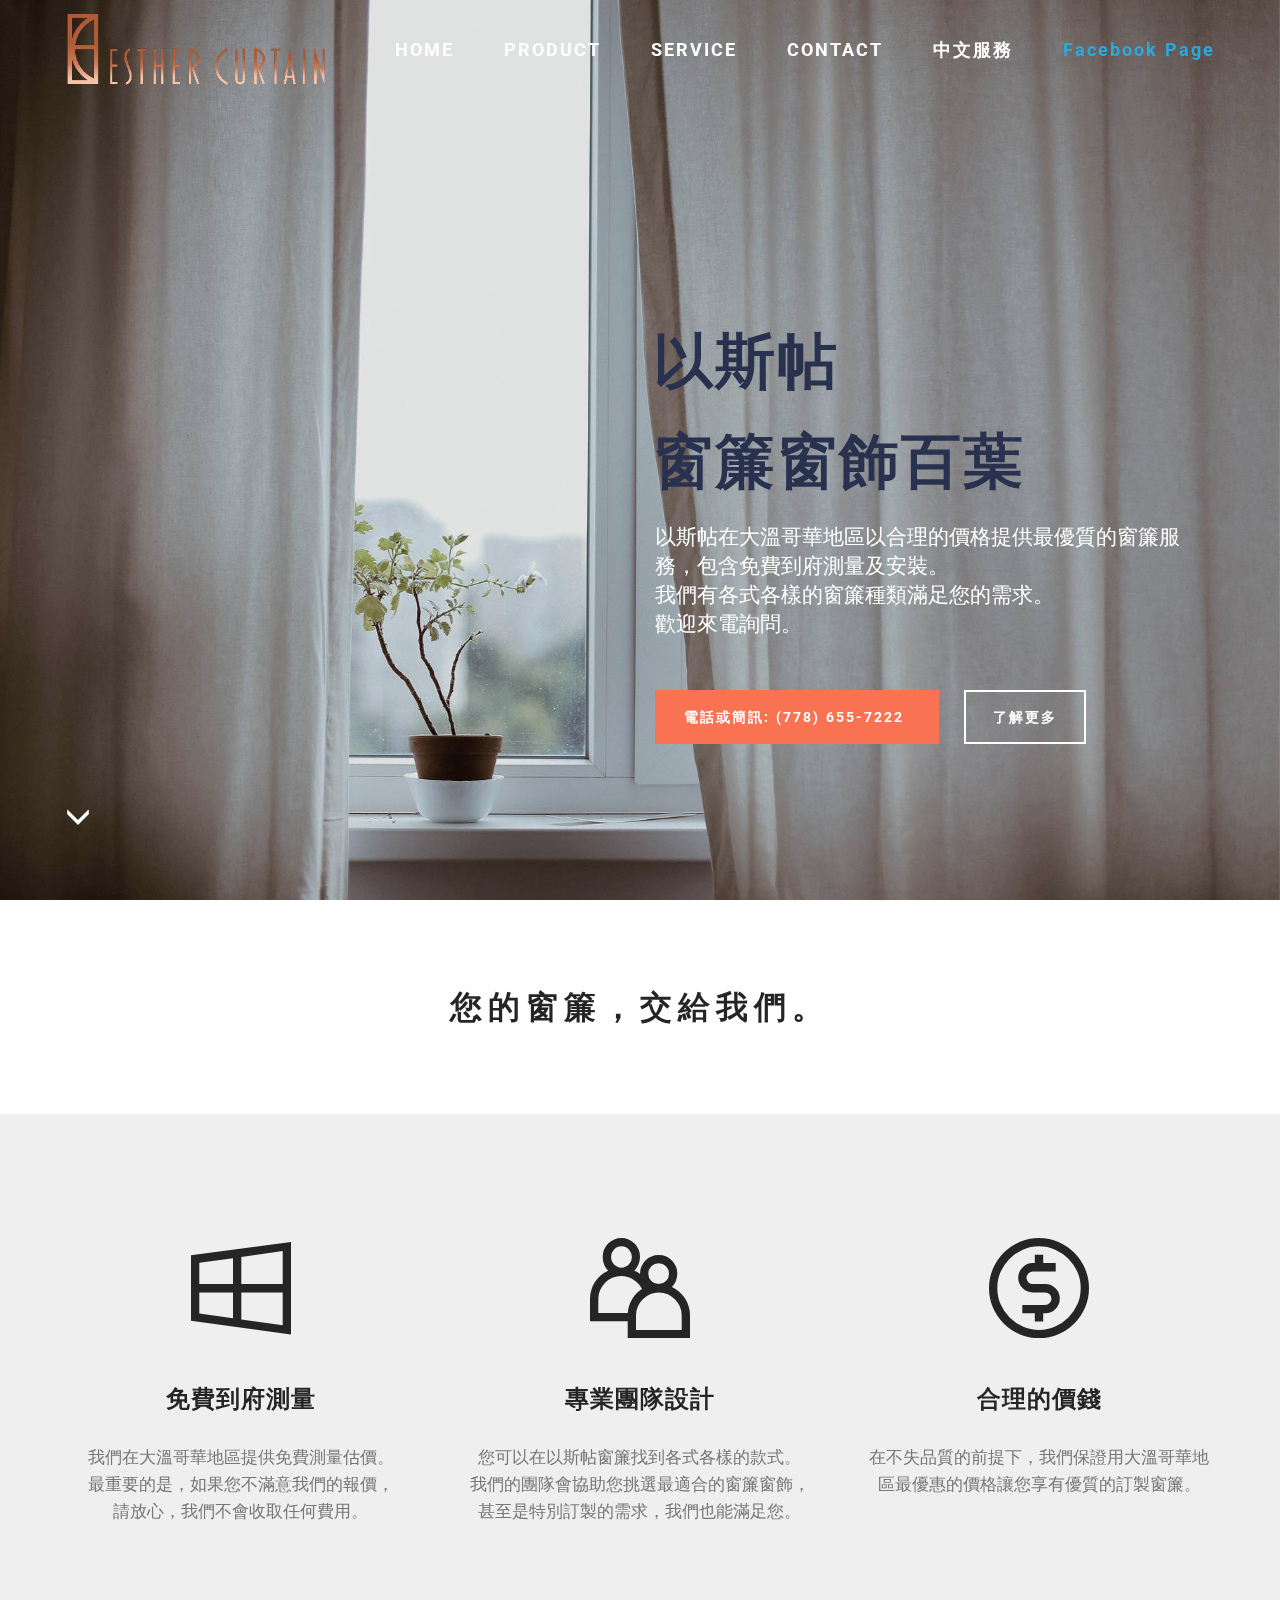
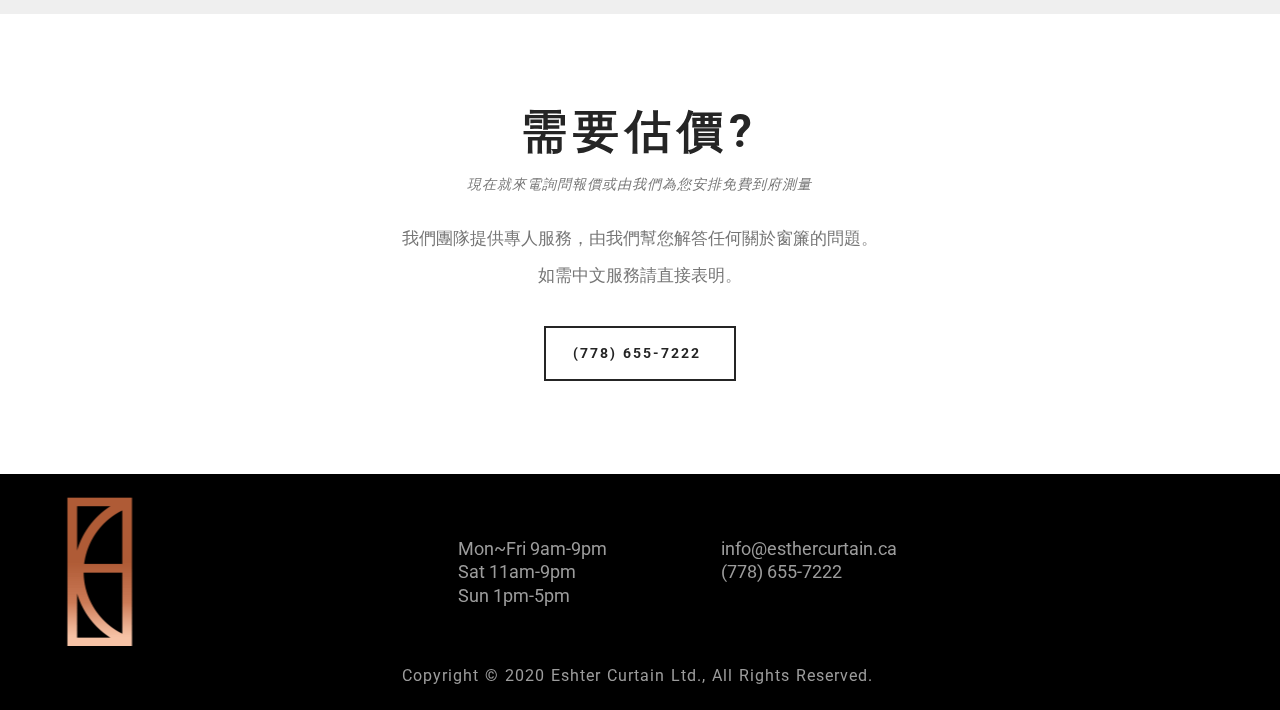
==== chinese.html @ eb2540aa "create github pages" ====
<!DOCTYPE html>
<html  >
<head>
  <!-- Site made with Mobirise Website Builder v4.12.4, https://mobirise.com -->
  <meta charset="UTF-8">
  <meta http-equiv="X-UA-Compatible" content="IE=edge">
  <meta name="generator" content="Mobirise v4.12.4, mobirise.com">
  <meta name="viewport" content="width=device-width, initial-scale=1, minimum-scale=1">
  <link rel="shortcut icon" href="assets/images/output-onlinepngtools-1-128x128-1.png" type="image/x-icon">
  <meta name="description" content="以斯帖在大溫哥華地區以合理的價格提供最優質的窗簾服務，包含免費到府測量及安裝。
我們有各式各樣的窗簾種類滿足您的需求。
歡迎來電詢問。">
  
  
  <title>中文服務</title>
  <link rel="stylesheet" href="https://fonts.googleapis.com/css?family=Roboto:700,400&subset=cyrillic,latin,greek,vietnamese">
  <link rel="stylesheet" href="assets/web/assets/mobirise-icons2/mobirise2.css">
  <link rel="stylesheet" href="assets/bootstrap/css/bootstrap.min.css">
  <link rel="stylesheet" href="assets/facebook-plugin/style.css">
  <link rel="stylesheet" href="assets/animatecss/animate.min.css">
  <link rel="stylesheet" href="assets/mobirise/css/style.css">
  <link rel="preload" as="style" href="assets/mobirise/css/mbr-additional.css"><link rel="stylesheet" href="assets/mobirise/css/mbr-additional.css" type="text/css">
  
  
  
</head>
<body>
  <section class="mbr-navbar mbr-navbar--freeze mbr-navbar--absolute mbr-navbar--sticky mbr-navbar--auto-collapse mbr-navbar--transparent" id="menu-d" data-rv-view="67">
    <div class="mbr-navbar__section mbr-section">
        <div class="mbr-section__container container">
            <div class="mbr-navbar__container">
                <div class="mbr-navbar__column mbr-navbar__column--s mbr-navbar__brand">
                    <span class="mbr-navbar__brand-link mbr-brand mbr-brand--inline">
                        <span class="mbr-brand__logo"><a href="/"><img src="assets/images/esther-curtain-logo-08-410x116.png" class="mbr-navbar__brand-img mbr-brand__img" alt="Mobirise"></a></span>
                        
                    </span>
                </div>
                <div class="mbr-navbar__hamburger mbr-hamburger"><span class="mbr-hamburger__line"></span></div>
                <div class="mbr-navbar__column mbr-navbar__menu">
                    <nav class="mbr-navbar__menu-box mbr-navbar__menu-box--inline-right">
                        <div class="mbr-navbar__column">
                            <ul class="mbr-navbar__items mbr-navbar__items--right float-left mbr-buttons mbr-buttons--freeze mbr-buttons--right btn-decorator mbr-buttons--active mbr-buttons--only-links"><li class="mbr-navbar__item"><a class="mbr-buttons__link btn text-white" href="/">HOME<br></a></li> <li class="mbr-navbar__item"><a class="mbr-buttons__link btn text-white" href="product.html">PRODUCT<br></a></li><li class="mbr-navbar__item"><a class="mbr-buttons__link btn text-white" href="service.html">SERVICE</a></li> <li class="mbr-navbar__item"><a class="mbr-buttons__link btn text-white" href="contact.html">CONTACT</a></li> <li class="mbr-navbar__item"><a class="mbr-buttons__link btn text-white" href="chinese.html">中文服務</a></li> <li class="mbr-navbar__item"><a class="mbr-buttons__link btn text-info" href="https://www.facebook.com/EstherCurtains/" target="_blank">Facebook Page</a></li>  </ul>                            
                            
                        </div>
                    </nav>
                </div>
            </div>
        </div>
    </div>
</section>

<section class="engine"><a href="https://mobirise.info/g">how to build a website for free</a></section><section class="mbr-box mbr-section mbr-section--relative mbr-section--fixed-size mbr-section--full-height mbr-section--bg-adapted mbr-parallax-background mbr-after-navbar" id="header1-e" data-rv-view="69" style="background-image: url(assets/images/mbr-2-1920x1280.jpg);">
    <div class="mbr-box__magnet mbr-box__magnet--sm-padding mbr-box__magnet--center-left">
        <div class="mbr-overlay" style="opacity: 0.1; background-color: rgb(34, 34, 34);"></div>
        <div class="mbr-box__container mbr-section__container container">
            <div class="mbr-box mbr-box--stretched"><div class="mbr-box__magnet mbr-box__magnet--center-left">
                <div class="row"><div class=" col-sm-6 col-sm-offset-6">
                    <div class="mbr-hero animated fadeInUp">
                        <h1 class="mbr-hero__text"><br><br>以斯帖<br><br>窗簾窗飾百葉</h1>
                        <p class="mbr-hero__subtext"><br>以斯帖在大溫哥華地區以合理的價格提供最優質的窗簾服務，包含免費到府測量及安裝。<br>我們有各式各樣的窗簾種類滿足您的需求。<br>歡迎來電詢問。</p>
                    </div>
                    <div class="mbr-buttons btn-inverse mbr-buttons--left"><a class="mbr-buttons__btn btn btn-lg btn-danger animated fadeInUp delay" href="sms:6042628116">電話或簡訊: (778) 655-7222&nbsp;<br></a> <a class="mbr-buttons__btn btn btn-lg btn-default animated fadeInUp delay" href="service.html#features1-m">了解更多</a></div>
                </div></div>
            </div></div>
        </div>
        <div class="mbr-arrow mbr-arrow--floating text-center">
            <div class="mbr-section__container container">
                <a class="mbr-arrow__link" href="#header3-f"><i class="glyphicon glyphicon-menu-down"></i></a>
            </div>
        </div>
    </div>
</section>

<section class="mbr-section" id="header3-f" data-rv-view="72">
    <div class="mbr-section__container container mbr-section__container--isolated">
        <div class="mbr-header mbr-header--wysiwyg row">
            <div class="col-sm-8 col-sm-offset-2">
                <h3 class="mbr-header__text">您的窗簾，交給我們。</h3>
                
            </div>
        </div>
    </div>
</section>

<section class="mbr-section mbr-section--relative mbr-section--fixed-size" id="features1-g" data-rv-view="74" style="background-color: rgb(239, 239, 239);">
    
    
    <div class="mbr-section__container container mbr-section__container--std-top-padding" style="padding-top: 124px;">
        <div class="mbr-section__row row">
            <div class="mbr-section__col col-xs-12 col-sm-4">
                <div class="mbr-section__container mbr-section__container--center mbr-section__container--middle">
                    <figure class="mbr-figure"><span class="mobi-mbri mobi-mbri-windows mbr-iconfont mbr-iconfont-features1" style="font-size: 100px;"></span></figure>
                </div>
                <div class="mbr-section__container mbr-section__container--middle">
                    <div class="mbr-header mbr-header--reduce mbr-header--center mbr-header--wysiwyg">
                        <h3 class="mbr-header__text">免費到府測量</h3>
                    </div>
                </div>
                <div class="mbr-section__container mbr-section__container--last" style="padding-bottom: 93px;">
                    <div class="mbr-article mbr-article--wysiwyg">
                        <p>我們在大溫哥華地區提供免費測量估價。
<br>最重要的是，如果您不滿意我們的報價，<br>請放心，我們不會收取任何費用。</p>
                    </div>
                </div>
                
            </div>
            <div class="mbr-section__col col-xs-12 col-sm-4">
                <div class="mbr-section__container mbr-section__container--center mbr-section__container--middle">
                    <figure class="mbr-figure"><span class="mobi-mbri mobi-mbri-users mbr-iconfont mbr-iconfont-features1" style="font-size: 100px;"></span></figure>
                </div>
                <div class="mbr-section__container mbr-section__container--middle">
                    <div class="mbr-header mbr-header--reduce mbr-header--center mbr-header--wysiwyg">
                        <h3 class="mbr-header__text">專業團隊設計</h3>
                    </div>
                </div>
                <div class="mbr-section__container mbr-section__container--last" style="padding-bottom: 93px;">
                    <div class="mbr-article mbr-article--wysiwyg">
                        <p>您可以在以斯帖窗簾找到各式各樣的款式。<br>我們的團隊會協助您挑選最適合的窗簾窗飾，<br>甚至是特別訂製的需求，我們也能滿足您。</p>
                    </div>
                </div>
                
            </div>
            
            <div class="mbr-section__col col-xs-12 col-sm-4">
                <div class="mbr-section__container mbr-section__container--center mbr-section__container--middle">
                    <figure class="mbr-figure"><span class="mobi-mbri mobi-mbri-cash mbr-iconfont mbr-iconfont-features1" style="font-size: 100px;"></span></figure>
                </div>
                <div class="mbr-section__container mbr-section__container--middle">
                    <div class="mbr-header mbr-header--reduce mbr-header--center mbr-header--wysiwyg">
                        <h3 class="mbr-header__text">合理的價錢</h3>
                    </div>
                </div>
                <div class="mbr-section__container mbr-section__container--last" style="padding-bottom: 93px;">
                    <div class="mbr-article mbr-article--wysiwyg">
                        <p>在不失品質的前提下，我們保證用大溫哥華地區最優惠的價格讓您享有優質的訂製窗簾。</p>
                    </div>
                </div>
                
            </div>
            
            
            
            
            
        </div>
    </div>
</section>

<section class="mbr-section mbr-section--relative mbr-section--fixed-size" id="msg-box3-h" data-rv-view="77" style="background-color: rgb(255, 255, 255);">
    
    <div class="mbr-section__container container mbr-section__container--first" style="padding-top: 93px;">
        <div class="mbr-header mbr-header--wysiwyg row">
            <div class="col-sm-8 col-sm-offset-2">
                <h3 class="mbr-header__text">需要估價?</h3>
                <p class="mbr-header__subtext">現在就來電詢問報價或由我們為您安排免費到府測量</p>
            </div>
        </div>
    </div>
    <div class="mbr-section__container container mbr-section__container--middle">
        <div class="row">
            <div class="mbr-article mbr-article--wysiwyg col-sm-8 col-sm-offset-2"><p>我們團隊提供專人服務，由我們幫您解答任何關於窗簾的問題。</p><p>如需中文服務請直接表明。</p></div>
        </div>
    </div>
    <div class="mbr-section__container container mbr-section__container--last" style="padding-bottom: 93px;">
        <div class="row">
            <div class="col-sm-8 col-sm-offset-2">
                <div class="mbr-buttons mbr-buttons--center"><a class="mbr-buttons__btn btn btn-lg btn-default" href="tel:6042628116">(778) 655-7222&nbsp;<br></a></div>
            </div>
        </div>
    </div>
</section>

<section class="mbr-section mbr-section--relative mbr-section--fixed-size" id="contacts1-i" data-rv-view="80" style="background-color: rgb(0, 0, 0);">
    
    <div class="mbr-section__container container">
        <div class="mbr-contacts mbr-contacts--wysiwyg row" style="padding-top: 15px; padding-bottom: 15px;">
            <div class="col-sm-4">
                <div><img src="assets/images/esther-curtain-logo-9-265x398.png" class="mbr-contacts__img mbr-contacts__img--left"></div>
            </div>
            <div class="col-sm-8">
                <div class="row">
                    <div class="col-sm-4">
                        <p class="mbr-contacts__text"><br><br>Mon~Fri 9am-9pm
<br>Sat 11am-9pm
<br>Sun 1pm-5pm</p>
                    </div>
                    <div class="col-sm-4">
                        <p class="mbr-contacts__text"><br><br>info@esthercurtain.ca
<br>(778) 655-7222
<br><br></p>
                    </div>
                    <div class="col-sm-4"></div>
                </div>
            </div>
        </div>
    </div>
</section>

<footer class="mbr-section mbr-section--relative mbr-section--fixed-size" id="footer1-j" data-rv-view="82" style="background-color: rgb(0, 0, 0);">
    
    <div class="mbr-section__container container">
        <div class="mbr-footer mbr-footer--wysiwyg row" style="padding-top: 0px; padding-bottom: 24.6px;">
            <div class="col-sm-12">
                <p class="mbr-footer__copyright">Copyright © 2020 Eshter Curtain Ltd., All Rights Reserved.&nbsp;<br></p>
            </div>
        </div>
    </div>
</footer>


  <script src="assets/web/assets/jquery/jquery.min.js"></script>
  <script src="assets/bootstrap/js/bootstrap.min.js"></script>
  <script src="https://connect.facebook.net/en_US/sdk.js#xfbml=1&version=v2.5"></script>
  <script src="https://apis.google.com/js/plusone.js"></script>
  <script src="assets/facebook-plugin/facebook-script.js"></script>
  <script src="assets/smooth-scroll/smooth-scroll.js"></script>
  <script src="assets/jarallax/jarallax.js"></script>
  <script src="assets/mobirise/js/script.js"></script>
  
  
</body>
</html>
---- assets/web/assets/mobirise-icons2/mobirise2.css ----
@font-face {
  font-family: 'Moririse2';
  font-display: swap;
  src:  url('mobirise2.eot?f2bix4');
  src:  url('mobirise2.eot?f2bix4#iefix') format('embedded-opentype'),
    url('mobirise2.ttf?f2bix4') format('truetype'),
    url('mobirise2.woff?f2bix4') format('woff'),
    url('mobirise2.svg?f2bix4#mobirise2') format('svg');
  font-weight: normal;
  font-style: normal;
}

[class^="mobi-"], [class*=" mobi-"] {
  /* use !important to prevent issues with browser extensions that change fonts */
  font-family: 'Moririse2' !important;
  speak: none;
  font-style: normal;
  font-weight: normal;
  font-variant: normal;
  text-transform: none;
  line-height: 1;

  /* Better Font Rendering =========== */
  -webkit-font-smoothing: antialiased;
  -moz-osx-font-smoothing: grayscale;
}

.mobi-mbri-add-submenu:before {
  content: "\e900";
}
.mobi-mbri-alert:before {
  content: "\e901";
}
.mobi-mbri-align-center:before {
  content: "\e902";
}
.mobi-mbri-align-justify:before {
  content: "\e903";
}
.mobi-mbri-align-left:before {
  content: "\e904";
}
.mobi-mbri-align-right:before {
  content: "\e905";
}
.mobi-mbri-android:before {
  content: "\e906";
}
.mobi-mbri-apple:before {
  content: "\e907";
}
.mobi-mbri-arrow-down:before {
  content: "\e908";
}
.mobi-mbri-arrow-next:before {
  content: "\e909";
}
.mobi-mbri-arrow-prev:before {
  content: "\e90a";
}
.mobi-mbri-arrow-up:before {
  content: "\e90b";
}
.mobi-mbri-bold:before {
  content: "\e90c";
}
.mobi-mbri-bookmark:before {
  content: "\e90d";
}
.mobi-mbri-bootstrap:before {
  content: "\e90e";
}
.mobi-mbri-briefcase:before {
  content: "\e90f";
}
.mobi-mbri-browse:before {
  content: "\e910";
}
.mobi-mbri-bulleted-list:before {
  content: "\e911";
}
.mobi-mbri-calendar:before {
  content: "\e912";
}
.mobi-mbri-camera:before {
  content: "\e913";
}
.mobi-mbri-cart-add:before {
  content: "\e914";
}
.mobi-mbri-cart-full:before {
  content: "\e915";
}
.mobi-mbri-cash:before {
  content: "\e916";
}
.mobi-mbri-change-style:before {
  content: "\e917";
}
.mobi-mbri-chat:before {
  content: "\e918";
}
.mobi-mbri-clock:before {
  content: "\e919";
}
.mobi-mbri-close:before {
  content: "\e91a";
}
.mobi-mbri-cloud:before {
  content: "\e91b";
}
.mobi-mbri-code:before {
  content: "\e91c";
}
.mobi-mbri-contact-form:before {
  content: "\e91d";
}
.mobi-mbri-credit-card:before {
  content: "\e91e";
}
.mobi-mbri-cursor-click:before {
  content: "\e91f";
}
.mobi-mbri-cust-feedback:before {
  content: "\e920";
}
.mobi-mbri-database:before {
  content: "\e921";
}
.mobi-mbri-delivery:before {
  content: "\e922";
}
.mobi-mbri-desktop:before {
  content: "\e923";
}
.mobi-mbri-devices:before {
  content: "\e924";
}
.mobi-mbri-down:before {
  content: "\e925";
}
.mobi-mbri-download-2:before {
  content: "\e926";
}
.mobi-mbri-download:before {
  content: "\e927";
}
.mobi-mbri-drag-n-drop-2:before {
  content: "\e928";
}
.mobi-mbri-drag-n-drop:before {
  content: "\e929";
}
.mobi-mbri-edit-2:before {
  content: "\e92a";
}
.mobi-mbri-edit:before {
  content: "\e92b";
}
.mobi-mbri-error:before {
  content: "\e92c";
}
.mobi-mbri-extension:before {
  content: "\e92d";
}
.mobi-mbri-features:before {
  content: "\e92e";
}
.mobi-mbri-file:before {
  content: "\e92f";
}
.mobi-mbri-flag:before {
  content: "\e930";
}
.mobi-mbri-folder:before {
  content: "\e931";
}
.mobi-mbri-gift:before {
  content: "\e932";
}
.mobi-mbri-github:before {
  content: "\e933";
}
.mobi-mbri-globe-2:before {
  content: "\e934";
}
.mobi-mbri-globe:before {
  content: "\e935";
}
.mobi-mbri-growing-chart:before {
  content: "\e936";
}
.mobi-mbri-hearth:before {
  content: "\e937";
}
.mobi-mbri-help:before {
  content: "\e938";
}
.mobi-mbri-home:before {
  content: "\e939";
}
.mobi-mbri-hot-cup:before {
  content: "\e93a";
}
.mobi-mbri-idea:before {
  content: "\e93b";
}
.mobi-mbri-image-gallery:before {
  content: "\e93c";
}
.mobi-mbri-image-slider:before {
  content: "\e93d";
}
.mobi-mbri-info:before {
  content: "\e93e";
}
.mobi-mbri-italic:before {
  content: "\e93f";
}
.mobi-mbri-key:before {
  content: "\e940";
}
.mobi-mbri-laptop:before {
  content: "\e941";
}
.mobi-mbri-layers:before {
  content: "\e942";
}
.mobi-mbri-left-right:before {
  content: "\e943";
}
.mobi-mbri-left:before {
  content: "\e944";
}
.mobi-mbri-letter:before {
  content: "\e945";
}
.mobi-mbri-like:before {
  content: "\e946";
}
.mobi-mbri-link:before {
  content: "\e947";
}
.mobi-mbri-lock:before {
  content: "\e948";
}
.mobi-mbri-login:before {
  content: "\e949";
}
.mobi-mbri-logout:before {
  content: "\e94a";
}
.mobi-mbri-magic-stick:before {
  content: "\e94b";
}
.mobi-mbri-map-pin:before {
  content: "\e94c";
}
.mobi-mbri-menu:before {
  content: "\e94d";
}
.mobi-mbri-mobile-2:before {
  content: "\e94e";
}
.mobi-mbri-mobile-horizontal:before {
  content: "\e94f";
}
.mobi-mbri-mobile:before {
  content: "\e950";
}
.mobi-mbri-mobirise:before {
  content: "\e951";
}
.mobi-mbri-more-horizontal:before {
  content: "\e952";
}
.mobi-mbri-more-vertical:before {
  content: "\e953";
}
.mobi-mbri-music:before {
  content: "\e954";
}
.mobi-mbri-new-file:before {
  content: "\e955";
}
.mobi-mbri-numbered-list:before {
  content: "\e956";
}
.mobi-mbri-opened-folder:before {
  content: "\e957";
}
.mobi-mbri-pages:before {
  content: "\e958";
}
.mobi-mbri-paper-plane:before {
  content: "\e959";
}
.mobi-mbri-paperclip:before {
  content: "\e95a";
}
.mobi-mbri-phone:before {
  content: "\e95b";
}
.mobi-mbri-photo:before {
  content: "\e95c";
}
.mobi-mbri-photos:before {
  content: "\e95d";
}
.mobi-mbri-pin:before {
  content: "\e95e";
}
.mobi-mbri-play:before {
  content: "\e95f";
}
.mobi-mbri-plus:before {
  content: "\e960";
}
.mobi-mbri-preview:before {
  content: "\e961";
}
.mobi-mbri-print:before {
  content: "\e962";
}
.mobi-mbri-protect:before {
  content: "\e963";
}
.mobi-mbri-question:before {
  content: "\e964";
}
.mobi-mbri-quote-left:before {
  content: "\e965";
}
.mobi-mbri-quote-right:before {
  content: "\e966";
}
.mobi-mbri-redo:before {
  content: "\e967";
}
.mobi-mbri-refresh:before {
  content: "\e968";
}
.mobi-mbri-responsive-2:before {
  content: "\e969";
}
.mobi-mbri-responsive:before {
  content: "\e96a";
}
.mobi-mbri-right:before {
  content: "\e96b";
}
.mobi-mbri-rocket:before {
  content: "\e96c";
}
.mobi-mbri-sad-face:before {
  content: "\e96d";
}
.mobi-mbri-sale:before {
  content: "\e96e";
}
.mobi-mbri-save:before {
  content: "\e96f";
}
.mobi-mbri-search:before {
  content: "\e970";
}
.mobi-mbri-setting-2:before {
  content: "\e971";
}
.mobi-mbri-setting-3:before {
  content: "\e972";
}
.mobi-mbri-setting:before {
  content: "\e973";
}
.mobi-mbri-share:before {
  content: "\e974";
}
.mobi-mbri-shopping-bag:before {
  content: "\e975";
}
.mobi-mbri-shopping-basket:before {
  content: "\e976";
}
.mobi-mbri-shopping-cart:before {
  content: "\e977";
}
.mobi-mbri-sites:before {
  content: "\e978";
}
.mobi-mbri-smile-face:before {
  content: "\e979";
}
.mobi-mbri-speed:before {
  content: "\e97a";
}
.mobi-mbri-star:before {
  content: "\e97b";
}
.mobi-mbri-success:before {
  content: "\e97c";
}
.mobi-mbri-sun:before {
  content: "\e97d";
}
.mobi-mbri-sun2:before {
  content: "\e97e";
}
.mobi-mbri-tablet-vertical:before {
  content: "\e97f";
}
.mobi-mbri-tablet:before {
  content: "\e980";
}
.mobi-mbri-target:before {
  content: "\e981";
}
.mobi-mbri-timer:before {
  content: "\e982";
}
.mobi-mbri-to-ftp:before {
  content: "\e983";
}
.mobi-mbri-to-local-drive:before {
  content: "\e984";
}
.mobi-mbri-touch-swipe:before {
  content: "\e985";
}
.mobi-mbri-touch:before {
  content: "\e986";
}
.mobi-mbri-trash:before {
  content: "\e987";
}
.mobi-mbri-underline:before {
  content: "\e988";
}
.mobi-mbri-undo:before {
  content: "\e989";
}
.mobi-mbri-unlink:before {
  content: "\e98a";
}
.mobi-mbri-unlock:before {
  content: "\e98b";
}
.mobi-mbri-up-down:before {
  content: "\e98c";
}
.mobi-mbri-up:before {
  content: "\e98d";
}
.mobi-mbri-update:before {
  content: "\e98e";
}
.mobi-mbri-upload-2:before {
  content: "\e98f";
}
.mobi-mbri-upload:before {
  content: "\e990";
}
.mobi-mbri-user-2:before {
  content: "\e991";
}
.mobi-mbri-user:before {
  content: "\e992";
}
.mobi-mbri-users:before {
  content: "\e993";
}
.mobi-mbri-video-play:before {
  content: "\e994";
}
.mobi-mbri-video:before {
  content: "\e995";
}
.mobi-mbri-watch:before {
  content: "\e996";
}
.mobi-mbri-website-theme-2:before {
  content: "\e997";
}
.mobi-mbri-website-theme:before {
  content: "\e998";
}
.mobi-mbri-wifi:before {
  content: "\e999";
}
.mobi-mbri-windows:before {
  content: "\e99a";
}
.mobi-mbri-zoom-in:before {
  content: "\e99b";
}
.mobi-mbri-zoom-out:before {
  content: "\e99c";
}
---- assets/facebook-plugin/style.css ----
.mbr-section.mbr-section__comments{
    position: relative;
}
.mbr-section__comments{
    background-size: cover;
}
.addons-container {
  position: relative;
  margin-left: auto;
  margin-right: auto;
  padding-right: 15px;
  padding-left: 15px; }
  @media (min-width: 576px) {
    .addons-container {
      padding-right: 15px;
      padding-left: 15px; } }
  @media (min-width: 768px) {
    .addons-container {
      padding-right: 15px;
      padding-left: 15px; } }
  @media (min-width: 992px) {
    .addons-container {
      padding-right: 15px;
      padding-left: 15px; } }
  @media (min-width: 1200px) {
    .addons-container {
      padding-right: 15px;
      padding-left: 15px; } }
  @media (min-width: 576px) {
    .addons-container {
      width: 540px;
      max-width: 100%; } }
  @media (min-width: 768px) {
    .addons-container {
      width: 720px;
      max-width: 100%; } }
  @media (min-width: 992px) {
    .addons-container {
      width: 960px;
      max-width: 100%; } }
  @media (min-width: 1200px) {
    .addons-container {
      width: 1140px;
      max-width: 100%; } }

.addons-container-inner{
    position: relative;
    width: 100%;
    min-height: 1px;
    padding-right: 15px;
    padding-left: 15px;
}
@media (min-width: 567px) {
    .addons-container-inner{
        -ms-flex: 0 0 66.666667%;
        flex: 0 0 66.666667%;
        max-width: 66.666667%;
    }
}
.addons-row{
    display: flex;
    justify-content:center;
}
---- assets/mobirise/css/style.css ----
.engine {
	position: absolute;
	text-indent: -2400px;
	text-align: center;
	padding: 0;
	top: 0;
	left: -2400px;
}.is-builder .animated {
  -webkit-animation-name: none !important;
  animation-name: none !important;
}
html {
  position: relative;
  min-height: 100%;
}
.mbr-embedded-video {
  position: relative;
}
.mbr-background-video,
.mbr-background-video-preview {
  bottom: 0;
  left: 0;
  overflow: hidden;
  position: absolute;
  right: 0;
  top: 0;
}
.mbr-parallax-background,
.mbr-background {
  background-attachment: fixed !important;
  background-position: 50% 0;
  background-repeat: no-repeat;
  background-size: cover !important;
}
.mbr-hidden-scrollbar .mbr-parallax-background {
  background-size: auto 130%;
}
.mobile .mbr-parallax-background {
  background-attachment: scroll !important;
}
.mbr-background {
  background-attachment: scroll !important;
}
.mbr-navbar {
  position: relative;
  width: 100%;
}
.mbr-navbar:before {
  content: "";
  display: block;
}
.mbr-navbar__brand-link:after,
.mbr-navbar__brand-img {
  max-height: 74px;
  height: 100%;
}
.mbr-navbar:before,
.mbr-navbar__container {
  height: 98px;
}
.mbr-navbar--ss .mbr-navbar__brand-link:after,
.mbr-navbar--ss .mbr-navbar__brand-img {
  height: 74px;
}
.mbr-navbar--ss:before,
.mbr-navbar--ss .mbr-navbar__container {
  height: 98px;
}
.mbr-navbar--xs .mbr-navbar__brand-link:after,
.mbr-navbar--xs .mbr-navbar__brand-img {
  height: 32px;
}
.mbr-navbar--xs:before,
.mbr-navbar--xs .mbr-navbar__container {
  height: 56px;
}
.mbr-navbar--s .mbr-navbar__brand-link:after,
.mbr-navbar--s .mbr-navbar__brand-img {
  height: 48px;
}
.mbr-navbar--s:before,
.mbr-navbar--s .mbr-navbar__container {
  height: 72px;
}
.mbr-navbar--m .mbr-navbar__brand-link:after,
.mbr-navbar--m .mbr-navbar__brand-img {
  height: 64px;
}
.mbr-navbar--m:before,
.mbr-navbar--m .mbr-navbar__container {
  height: 88px;
}
.mbr-navbar--l .mbr-navbar__brand-link:after,
.mbr-navbar--l .mbr-navbar__brand-img {
  height: 96px;
}
.mbr-navbar--l:before,
.mbr-navbar--l .mbr-navbar__container {
  height: 120px;
}
.mbr-navbar--xl .mbr-navbar__brand-link:after,
.mbr-navbar--xl .mbr-navbar__brand-img {
  height: 128px;
}
.mbr-navbar--xl:before,
.mbr-navbar--xl .mbr-navbar__container {
  height: 152px;
}
.mbr-navbar--short .mbr-navbar__brand-link:after,
.mbr-navbar--short .mbr-navbar__brand-img {
  height: 40px;
}
.mbr-navbar--short .mbr-brand__logo .mbr-iconfont{
  font-size: 40px;
}
.mbr-navbar--short:before,
.mbr-navbar--short .mbr-navbar__container {
  height: 64px;
}
.mbr-navbar--short .mbr-navbar__container {
  padding: 12px 0;
}
@media (max-width: 767px) {
  .mbr-navbar--short .mbr-navbar__brand-link:after,
  .mbr-navbar--short .mbr-navbar__brand-img {
    height: 31px;
  }
  .mbr-navbar--short:before,
  .mbr-navbar--short .mbr-navbar__container {
    height: 45px;
  }
  .mbr-navbar--short .mbr-navbar__container {
    padding: 7px 0;
  }
}
.mbr-navbar__brand-img {
  position: relative;
}
.mbr-navbar__brand-img,
.mbr-navbar__container,
.mbr-navbar__section {
  -webkit-transition: all 300ms ease-in-out 0s;
  -o-transition: all 300ms ease-in-out 0s;
  transition: all 300ms ease-in-out 0s;
}
.mbr-navbar__section {
  background: #2c2c2c;
  height: auto;
  position: absolute;
  top: 0;
  width: 100%;
  z-index: 1000;
}
.mbr-navbar__container {
  display: table;
  padding: 12px 0;
  width: 100%;
}
.mbr-navbar__menu-box {
  display: table;
  width: 100%;
}
.mbr-navbar__menu-box--inline-left,
.mbr-navbar__menu-box--inline-center,
.mbr-navbar__menu-box--inline-right {
  display: block;
  text-align: left;
}
.mbr-navbar__menu-box--inline-center {
  text-align: center;
}
.mbr-navbar__menu-box--inline-right {
  text-align: right;
}
.mbr-navbar__column {
  display: table-cell;
  vertical-align: middle;
}
.mbr-navbar__column--xxs {
  width: 1%;
}
.mbr-navbar__column--xs {
  width: 10%;
}
.mbr-navbar__column--s {
  width: 20%;
}
.mbr-navbar__column--m {
  width: 30%;
}
.mbr-navbar__column--l {
  width: 40%;
}
.mbr-navbar__column--xl {
  width: 50%;
}
.mbr-navbar__menu-box--inline-left .mbr-navbar__column,
.mbr-navbar__menu-box--inline-center .mbr-navbar__column,
.mbr-navbar__menu-box--inline-right .mbr-navbar__column {
  display: inline-block;
}
.mbr-navbar__items {
  float: left;
  padding-left: 0px;
  position: relative;
  left: -20px;
}
.mbr-navbar__items--right {
  float: right;
  left: 0;
}
.float-left {
  float: left;
}
.mbr-navbar__item {
  display: block;
  float: left;
  position: relative;
}
.mbr-navbar__hamburger {
  display: none;
  margin-top: -11px;
  position: absolute;
  right: 0;
  top: 50%;
  z-index: 10000;
}
.mbr-navbar--collapsed .mbr-navbar__container {
  position: relative;
}
.mbr-navbar--collapsed .mbr-navbar__column {
  display: block;
  width: 100%;
}
.mbr-navbar--collapsed .mbr-navbar__items--right {
  padding-top: 13px;
}
.mbr-navbar--collapsed .mbr-navbar__menu {
  background: rgba(0, 0, 0, 0.9);
  display: none;
  height: 100%;
  left: 0;
  position: fixed;
  top: 0;
  width: 100%;
  z-index: 9999;
}
.mbr-navbar--collapsed .mbr-navbar__menu-box {
  display: table-cell;
  vertical-align: middle;
}
.mbr-navbar--collapsed .mbr-navbar__items {
  float: none;
}
.mbr-navbar--collapsed .mbr-navbar__item {
  float: none;
}
.mbr-navbar--collapsed .mbr-navbar__hamburger {
  display: block;
}
.mbr-navbar--collapsed.mbr-navbar--open .mbr-navbar__menu {
  display: table;
}
.mbr-navbar--collapsed.mbr-navbar--open:not(.mbr-navbar--sticky) .mbr-navbar__section {
  background: none;
  position: fixed;
}
.mbr-navbar--collapsed.mbr-navbar--open .mbr-navbar__brand {
  visibility: hidden;
}
.mbr-navbar--collapsed.mbr-navbar--sticky.mbr-navbar--open .mbr-navbar__brand {
  visibility: visible;
}
.mbr-navbar--collapsed.mbr-navbar--open .mbr-navbar__brand-img,
.mbr-navbar--collapsed.mbr-navbar--open .mbr-navbar__container {
  -webkit-transition: none;
  -o-transition: none;
  transition: none;
}
.mbr-navbar--freeze.mbr-navbar--collapsed.mbr-navbar--open .mbr-navbar__hamburger,
.mbr-navbar--freeze.mbr-navbar--collapsed.mbr-navbar--open .mbr-navbar__hamburger:hover {
  color: #fff !important;
}
.mbr-navbar--sticky .mbr-navbar__section {
  position: fixed;
}
.mbr-navbar--absolute {
  position: absolute;
}
/* fix for popup menu conflict */
@media (max-width: 480px) {
  .mbr-navbar--absolute.mbr-navbar[id^=menu-] {
    position: absolute;
  }
}
.mbr-navbar--transparent .mbr-navbar__section {
  background: none;
}
.mbr-navbar--stuck .mbr-navbar__section,
.mbr-navbar--relative .mbr-navbar__section {
  background: #2c2c2c;
}
@media (max-width: 991px) {
  .mbr-navbar--auto-collapse .mbr-navbar__container {
    position: relative;
  }
  .mbr-navbar--auto-collapse .mbr-navbar__column {
    display: block;
    width: 100%;
  }
  .mbr-navbar__column {
    max-height: 100vh;
    overflow-x: hidden;
    overflow-y:auto;
  }
  .mbr-navbar__column::-webkit-scrollbar {
    display:none;
  }
  .mbr-navbar--auto-collapse .mbr-navbar__items--right {
    padding-top: 13px;
  }
  .mbr-navbar--auto-collapse .mbr-navbar__menu {
    background: rgba(0, 0, 0, 0.9);
    display: none;
    height: 100%;
    left: 0;
    position: fixed;
    top: 0;
    width: 100%;
    z-index: 9999;
  }
  .mbr-navbar--auto-collapse .mbr-navbar__menu-box {
    display: table-cell;
    vertical-align: middle;
  }
  .mbr-navbar--auto-collapse .mbr-navbar__items {
    float: none;
  }
  .mbr-navbar--auto-collapse .mbr-navbar__item {
    float: none;
  }
  .mbr-navbar--auto-collapse .mbr-navbar__hamburger {
    display: block;
  }
  .mbr-navbar--auto-collapse.mbr-navbar--open .mbr-navbar__menu {
    display: table;
  }
  .mbr-navbar--auto-collapse.mbr-navbar--open:not(.mbr-navbar--sticky) .mbr-navbar__section {
    background: none;
    position: fixed;
  }
  .mbr-navbar--auto-collapse.mbr-navbar--open .mbr-navbar__brand {
    visibility: hidden;
  }
  .mbr-navbar--auto-collapse.mbr-navbar--sticky.mbr-navbar--open .mbr-navbar__brand {
    visibility: visible;
  }
  .mbr-navbar--auto-collapse.mbr-navbar--open .mbr-navbar__brand-img,
  .mbr-navbar--auto-collapse.mbr-navbar--open .mbr-navbar__container {
    -webkit-transition: none;
    -o-transition: none;
    transition: none;
  }
}
.mbr-after-navbar:before {
  content: "";
  display: block;
  height: 98px;
}
.mbr-hamburger {
  cursor: pointer;
  height: 23px;
  width: 30px;
}
.mbr-hamburger:focus {
  outline: none;
}
.mbr-hamburger__line,
.mbr-hamburger__line:before,
.mbr-hamburger__line:after {
  content: "";
  position: absolute;
  display: block;
  height: 1px;
  cursor: pointer;
}
.mbr-hamburger__line,
.mbr-hamburger__line:before,
.mbr-hamburger__line:after {
  width: 30px;
  border-bottom: 5px solid;
  top: 9px;
}
.mbr-hamburger__line:before {
  top: -9px;
}
.mbr-hamburger__line:after {
  top: 9px;
}
.mbr-hamburger__line,
.mbr-hamburger__line:before,
.mbr-hamburger__line:after {
  -webkit-transition: all 300ms ease-in-out;
  transition: all 300ms ease-in-out;
}
.mbr-hamburger--open .mbr-hamburger__line {
  border-color: transparent;
}
.mbr-hamburger--open .mbr-hamburger__line:before,
.mbr-hamburger--open .mbr-hamburger__line:after {
  top: 0;
}
.mbr-hamburger--open .mbr-hamburger__line:before {
  -ms-transform: rotate(45deg);
  -webkit-transform: rotate(45deg);
  transform: rotate(45deg);
}
.mbr-hamburger--open .mbr-hamburger__line:after {
  top: 10px;
  -ms-transform: translatey(-10px) rotate(-45deg);
  -webkit-transform: translatey(-10px) rotate(-45deg);
  transform: translatey(-10px) rotate(-45deg);
}
@media (max-width: 767px) {
  .mbr-hamburger {
    height: 23px;
    width: 27px;
  }
  .mbr-hamburger__line,
  .mbr-hamburger__line:before,
  .mbr-hamburger__line:after {
    width: 27px;
    border-bottom: 4px solid;
    top: 9px;
  }
  .mbr-hamburger__line:before {
    top: -9px;
  }
  .mbr-hamburger__line:after {
    top: 9px;
  }
}

.navbar-dropdown .hamburger-icon {
  content: "";
  width: 16px;
  -webkit-box-shadow: 0 -6px 0 1px,0 0 0 1px,0 6px 0 1px;
  -moz-box-shadow: 0 -6px 0 1px,0 0 0 1px,0 6px 0 1px;
  box-shadow: 0 -6px 0 1px,0 0 0 1px,0 6px 0 1px;
}

.mbr-brand {
  display: block;
  float: left;
  position: relative;
}
.mbr-brand,
.mbr-brand:hover {
  text-decoration: none;
}
.mbr-brand__name {
  display: block;
  font-weight: bold;
  margin-top: 5px;
  text-align: center;
}
.mbr-brand__name,
.mbr-brand__name:hover {
  text-decoration: none;
}
.mbr-brand--inline {
  display: table;
}
.mbr-brand--inline:after {
  content: "";
  display: table-cell;
  width: 1px;
}
.mbr-brand--inline .mbr-brand__logo,
.mbr-brand--inline .mbr-brand__name {
  display: table-cell;
  vertical-align: middle;
}
.mbr-brand--inline .mbr-brand__logo {
  padding-right: 10px;
}
.mbr-brand--inline .mbr-brand__name {
  margin: 0;
  text-align: left;
}
.mbr-form {
  display: table;
  margin-top: -13px;
  position: relative;
  top: 14px;
  /* width: 100%; */
}
.mbr-form__left,
.mbr-form__right {
  display: table-cell;
  vertical-align: top;
}
.mbr-form__left {
  padding-right: 3px;
}
.mbr-form__right {
  width: 1px;
}
@media (max-width: 530px) {
  .mbr-form {
    display: block;
    margin-top: -27px;
    position: relative;
    top: 26px;
  }
  .mbr-form__left,
  .mbr-form__right {
    display: block;
  }
  .mbr-form__left {
    margin-bottom: 12px;
    padding-right: 0;
  }
  .mbr-form__right {
    width: 100%;
  }
}
.mbr-section {
  padding: 0 20px;
}
.mbr-section--no-padding {
  padding: 0;
}
.mbr-section--relative {
  position: relative;
}
.mbr-section--fixed-size {
  overflow: hidden;
}
.mbr-section--full-height {
  height: 100vh;
}
.mbr-section--full-height.mbr-after-navbar:before {
  display: none;
}
.mbr-section--bg-adapted {
  background-attachment: scroll;
  background-position: 50% 0;
  background-repeat: no-repeat;
  background-size: cover;
}
.mbr-section--gray {
  background-color: #444444;
}
.mbr-section--light-gray {
  background-color: #f0f0f0;
}
.mbr-section--dark-gray {
  background-color: #3c3c3c;
}
.mbr-section__container {
  padding: 0;
  position: relative;
  z-index: 3;
}
.mbr-section__container--center {
  text-align: center;
}
.mbr-section__container--std-padding {
  padding: 93px 0;
}
.mbr-section__container--std-top-padding {
  padding-top: 93px;
}
.mbr-section__container--std-bot-padding {
  padding-bottom: 93px;
}
.mbr-section__container--sm-padding {
  padding: 41px 0;
}
.mbr-section__container--sm-top-padding {
  padding-top: 41px;
}
.mbr-section__container--sm-bot-padding {
  padding-bottom: 41px;
}
.mbr-section__container--isolated {
  padding-bottom: 93px;
  padding-top: 93px;
}
.mbr-section__container--first {
  padding-top: 93px;
  padding-bottom: 41px;
}
.mbr-section__container--middle {
  padding-bottom: 41px;
}
.mbr-section__container--last {
  padding-bottom: 93px;
}
.mbr-section__row {
  margin-left: -24px;
  margin-right: -24px;
}
.mbr-section__col {
  overflow: hidden;
  padding-left: 24px;
  padding-right: 24px;
}
.mbr-section__left {
  padding-right: 40px;
}
.mbr-section__right {
  padding-left: 15px;
}
.mbr-section__header {
  line-height: 1.5em;
  margin: -10px 0 0;
  text-align: center;
}
@media (min-width: 768px) {
  .mbr-section--short-paddings .mbr-section__container--std-padding {
    padding: 59px 0;
  }
  .mbr-section--short-paddings .mbr-section__container--std-top-padding {
    padding-top: 59px;
  }
  .mbr-section--short-paddings .mbr-section__container--std-bot-padding {
    padding-bottom: 59px;
  }
  .mbr-section--short-paddings .mbr-section__container--sm-padding {
    padding: 41px 0;
  }
  .mbr-section--short-paddings .mbr-section__container--sm-top-padding {
    padding-top: 41px;
  }
  .mbr-section--short-paddings .mbr-section__container--sm-bot-padding {
    padding-bottom: 41px;
  }
  .mbr-section--short-paddings .mbr-section__container--isolated {
    padding-bottom: 59px;
    padding-top: 59px;
  }
  .mbr-section--short-paddings .mbr-section__container--first {
    padding-top: 59px;
    padding-bottom: 41px;
  }
  .mbr-section--short-paddings .mbr-section__container--middle {
    padding-bottom: 41px;
  }
  .mbr-section--short-paddings .mbr-section__container--last {
    padding-bottom: 59px;
  }
}
@media (max-width: 767px) {
  .mbr-section__left {
    padding-right: 15px;
  }
  .mbr-section__right {
    padding-left: 15px;
    padding-top: 51px;
  }
}
.mbr-arrow {
  bottom: 71px;
  left: 0;
  line-height: 1px;
  padding: 0 20px;
  position: absolute;
  width: 100%;
  z-index: 3;
}
.mbr-arrow__link {
  display: inline-block;
  font-size: 26px;
}
.mbr-arrow__link,
.mbr-arrow__link:hover,
.mbr-arrow__link:focus {
  color: #fff;
}
.mbr-arrow--floating .mbr-arrow__link {
  -webkit-animation: floating-arrow 1.6s infinite ease-in-out 0s;
  -o-animation: floating-arrow 1.6s infinite ease-in-out 0s;
  animation: floating-arrow 1.6s infinite ease-in-out 0s;
}
@-webkit-keyframes floating-arrow {
  from {
    -webkit-transform: translateY(0);
    transform: translateY(0);
  }
  65% {
    -webkit-transform: translateY(11px);
    transform: translateY(11px);
  }
  to {
    -webkit-transform: translateY(0);
    transform: translateY(0);
  }
}
@-o-keyframes floating-arrow {
  from {
    -webkit-transform: translateY(0);
    transform: translateY(0);
  }
  65% {
    -webkit-transform: translateY(11px);
    transform: translateY(11px);
  }
  to {
    -webkit-transform: translateY(0);
    transform: translateY(0);
  }
}
@keyframes floating-arrow {
  from {
    -webkit-transform: translateY(0);
    transform: translateY(0);
  }
  65% {
    -webkit-transform: translateY(11px);
    transform: translateY(11px);
  }
  to {
    -webkit-transform: translateY(0);
    transform: translateY(0);
  }
}
.mbr-arrow--dark .mbr-arrow__link,
.mbr-arrow--dark .mbr-arrow__link:hover,
.mbr-arrow--dark .mbr-arrow__link:focus {
  color: #252525;
}
@media (max-width: 767px) {
  .mbr-arrow {
    bottom: 41px;
  }
}
@media (max-width: 320px) {
  .mbr-arrow {
    bottom: 21px;
    text-align: center;
  }
}
@media all and (device-width: 320px) and (device-height: 568px) and (orientation: portrait) {
  .mbr-arrow {
    bottom: 31px;
  }
}
.mbr-box {
  display: table;
  width: 100%;
}
.mbr-box--fixed {
  table-layout: fixed;
}
.mbr-box--stretched {
  height: 100%;
}
.mbr-box__magnet {
  display: table-cell;
  float: none;
  height: 100%;
  margin-bottom: 0;
  margin-top: 0;
  text-align: center;
  vertical-align: middle;
}
.mbr-box__magnet--sm-padding {
  padding: 41px 0;
}
.mbr-box__magnet--top-left,
.mbr-box__magnet--top-center,
.mbr-box__magnet--top-right {
  vertical-align: top;
}
.mbr-box__magnet--bottom-left,
.mbr-box__magnet--bottom-center,
.mbr-box__magnet--bottom-right {
  vertical-align: bottom;
}
.mbr-box__magnet--top-left,
.mbr-box__magnet--center-left,
.mbr-box__magnet--bottom-left {
  text-align: left;
}
.mbr-box__magnet--top-right,
.mbr-box__magnet--center-right,
.mbr-box__magnet--bottom-right {
  text-align: right;
}
.mbr-box__container {
  height: 50%;
}
@media (max-width: 767px) {
  .mbr-box__container {
    height: 100%;
  }
  .mbr-box--adapted {
    display: block;
  }
  .mbr-box--adapted > .mbr-box__magnet {
    display: block;
    height: auto;
  }
}
.mbr-overlay {
  background: #222;
  bottom: 0;
  left: 0;
  position: absolute;
  right: 0;
  top: 0;
  z-index: 2;
}
.mbr-google-map__marker {
  color: #252525;
  display: none;
  margin: 0;
}
.mbr-google-map--loaded .mbr-google-map__marker {
  display: block;
}
.mbr-hero {
  color: #fff;
  position: relative;
}
.mbr-hero__text {
  font-size: 46px;
  font-weight: bold;
  left: -2px;
  letter-spacing: 2px;
  line-height: 50px;
  margin: -18px 0 1px 0;
  padding-bottom: 41px;
  position: relative;
  top: 8px;
}
.mbr-hero__subtext {
  font-size: 21px;
  line-height: 29px;
  margin: -32px 0 3px 0;
  padding: 0 0 41px 0;
  position: relative;
  top: 6px;
}
.mbr-figure {
  display: inline-block;
  /*line-height: 1px;*/
  margin: 0;
  max-width: 100%;
  overflow: hidden;
  position: relative;
}
.mbr-figure--no-bg {
  background: none;
}
.mbr-figure--full-width {
  display: block;
  width: 100%;
}
.mbr-figure.mbr-after-navbar:before {
  display: none;
}
.mbr-figure--full-width iframe,
.mbr-figure--full-width .mbr-figure__img,
.mbr-figure--full-width .mbr-figure__map {
  width: 100%;
}
.mbr-figure iframe,
.mbr-figure__img,
.mbr-figure__map {
  max-width: 100%;
}
@-webkit-keyframes mapCircleLoading {
  from {
    -webkit-transform: rotate(0deg);
  }
  to {
    -webkit-transform: rotate(359deg);
  }
}
@keyframes mapCircleLoading {
  from {
    transform: rotate(0deg);
  }
  to {
    transform: rotate(359deg);
  }
}
.mbr-figure__map {
  height: 400px;
  position: relative;
}
.mbr-figure__map--short {
  height: 300px;
}
.mbr-figure__map iframe {
  height: 100%;
  width: 100%;
}
.mbr-figure__map [data-state-details] {
  color: #6b6763;
  font-family: "Roboto", Helvetica, Arial, sans-serif;
  height: 1.5em;
  margin-top: -0.75em;
  padding-left: 20px;
  padding-right: 20px;
  position: absolute;
  text-align: center;
  top: 50%;
  width: 100%;
}
.mbr-figure__map[data-state] {
  background: #e9e5dc;
}
.mbr-figure__map[data-state="loading"] [data-state-details] {
  display: none;
}
.mbr-figure__map[data-state="loading"]::after {
  content: "";
  -webkit-animation: mapCircleLoading .6s infinite linear;
  animation: mapCircleLoading .6s infinite linear;
  border-radius: 50%;
  border: 6px rgba(255, 255, 255, 0.35) solid;
  border-top-color: #fff;
  height: 40px;
  left: 50%;
  margin-left: -20px;
  margin-top: -20px;
  position: absolute;
  top: 50%;
  width: 40px;
}
.mbr-figure__caption {
  background: rgba(0, 0, 0, 0.5);
  bottom: 0;
  color: #fff;
  display: block;
  font-size: 17px;
  left: 0;
  line-height: 1.3em;
  min-height: 53px;
  padding: 17px 20px;
  position: absolute;
  text-align: left;
  width: 100%;
}
.mbr-figure__caption--no-padding {
  padding: 17px 0;
}
.mbr-figure--wysiwyg .mbr-figure__caption a,
.mbr-figure--wysiwyg .mbr-figure__caption a:hover {
  color: inherit;
  text-decoration: underline;
}
.mbr-figure--caption-inside-top .mbr-figure__caption {
  bottom: auto;
  top: 0;
}
.mbr-figure--caption-outside-top .mbr-figure__caption,
.mbr-figure--caption-outside-bottom .mbr-figure__caption {
  background: none;
  position: relative;
}
.mbr-figure--no-bg.mbr-figure--caption-outside-top .mbr-figure__caption,
.mbr-figure--no-bg.mbr-figure--caption-outside-bottom .mbr-figure__caption {
  color: #252525;
}
.mbr-figure--no-bg.mbr-figure--caption-outside-top .mbr-figure__caption {
  margin-top: -3px;
  padding-top: 0;
}
.mbr-figure--no-bg.mbr-figure--caption-outside-bottom .mbr-figure__caption {
  margin-top: -2px;
  padding-bottom: 0;
  top: 2px;
}
.mbr-figure__caption--std-grid {
  background: none;
  z-index: 2;
  overflow: hidden;
}
.mbr-figure__caption--std-grid:before {
  bottom: 0;
  content: "";
  position: absolute;
  top: 0;
  width: 200%;
  z-index: -1;
  margin-left: -50%;
}
.mbr-figure--caption-inside-top .mbr-figure__caption--std-grid:before,
.mbr-figure--caption-inside-bottom .mbr-figure__caption--std-grid:before {
  background: rgba(0, 0, 0, 0.6);
}
.mbr-figure__caption-small {
  color: #ccc;
  display: block;
  font-size: 14px;
  line-height: 1.3em;
}
.mbr-figure--no-bg.mbr-figure--caption-outside-top .mbr-figure__caption-small,
.mbr-figure--no-bg.mbr-figure--caption-outside-bottom .mbr-figure__caption-small {
  color: #777;
}
@media (max-width: 767px) {
  .mbr-figure--adapted {
    display: block;
    width: 100%;
  }
  .mbr-figure--adapted iframe,
  .mbr-figure--adapted .mbr-figure__img,
  .mbr-figure--adapted .mbr-figure__map {
    width: 100%;
  }
  .mbr-figure--caption-inside-top .mbr-figure__caption,
  .mbr-figure--caption-inside-bottom .mbr-figure__caption {
    background: none;
    position: relative;
  }
  .mbr-figure--caption-inside-top .mbr-figure__caption--std-grid:before,
  .mbr-figure--caption-inside-bottom .mbr-figure__caption--std-grid:before {
    display: none;
  }
}
.mbr-reviews {
  list-style: none;
  margin: 0 -15px;
  padding: 3px 0 0 0;
}
.mbr-reviews__item {
  position: relative;
  margin-top: 39px;
}
.mbr-reviews__text {
  background: #fafafa;
  border-radius: 3px;
  border: 1px solid #ededed;
  color: #777;
  font-size: 16px;
  line-height: 26px;
  padding: 20px;
  position: relative;
}
.mbr-reviews__text:before {
  -webkit-transform: rotate(45deg);
  -ms-transform: rotate(45deg);
  -o-transform: rotate(45deg);
  transform: rotate(45deg);
  width: 14px;
  height: 14px;
  background-color: #fafafa;
  border-color: #ededed;
  border-style: none solid solid none;
  border-width: 0 1px 1px 0;
  bottom: -8px;
  content: "";
  display: block;
  left: 50px;
  position: absolute;
}
.mbr-reviews__p {
  margin: 0;
}
.mbr-reviews__author {
  margin-top: 30px;
  padding-left: 102px;
  position: relative;
}
.mbr-reviews__author--short {
  margin-top: 27px;
  padding-left: 32px;
}
.mbr-reviews__author-img {
  width: 50px;
  height: 50px;
  border-radius: 50%;
  left: 33px;
  position: absolute;
  top: 0;
}
.mbr-reviews__author-name {
  color: #777;
  font-size: 14px;
  font-weight: bold;
  position: relative;
  top: -3px;
}
.mbr-reviews__author-bio {
  color: #999;
  font-size: 12px;
}
@media (max-width: 767px) {
  .mbr-reviews__author {
    padding-bottom: 32px;
  }
  .mbr-reviews__author--short {
    padding-bottom: 1px;
  }
}
@media (min-width: 768px) and (max-width: 991px) {
  .mbr-reviews__item:nth-of-type(2n+1) {
    clear: left;
  }
}
@media (min-width: 992px) {
  .mbr-reviews__item:nth-of-type(3n+1) {
    clear: left;
  }
}
@media (max-width: 991px) {
  .mbr-header--reduce .mbr-header__text {
    padding-top: 1em;
    margin-top: -1em;
  }
}
.mbr-header {
  margin-top: -20px;
  padding: 0;
  position: relative;
  text-align: left;
  top: 10px;
}
.mbr-header--std-padding {
  padding-bottom: 41px;
}
.mbr-header--center {
  text-align: center;
}
.mbr-header__text {
  display: block;
  font-size: 25px;
  font-weight: bold;
  letter-spacing: 6px;
  line-height: 1.5em;
  margin: 0;
}
.mbr-header__subtext {
  color: #777;
  font-size: 14px;
  font-style: italic;
  letter-spacing: 1px;
  margin: 8px 0 7px 0;
}
.mbr-header--inline {
  margin-top: 0;
  padding: 41px 0 28px 0;
  top: 0;
}
.mbr-header--inline .mbr-header__text {
  letter-spacing: 4px;
  line-height: 1em;
  margin: 15px 0 0 0;
}
@media (max-width: 767px) {
  .mbr-header--inline {
    padding: 47px 0 38px 0;
  }
  .mbr-header--inline .mbr-header__text {
    display: block;
    margin: 0 0 38px 0;
  }
  .mbr-header--auto-align .mbr-header__text,
  .mbr-header--auto-align .mbr-header__subtext {
    left: 0;
    text-align: center !important;
  }
}
@media (min-width: 768px) {
  .mbr-header--reduce {
    margin-top: -5px;
    top: 2px;
  }
  .mbr-header--reduce .mbr-header__text {
    font-size: 16px;
    letter-spacing: 1px;
    line-height: 1.1em;
    padding-top: 0.4em;
    margin-top: -0.4em;
  }
}
.mbr-social-icons__icon {
  -webkit-transition: all 0.2s ease-in-out 0s;
  -o-transition: all 0.2s ease-in-out 0s;
  transition: all 0.2s ease-in-out 0s;
  color: #fff;
  cursor: pointer;
  display: inline-block;
  font-size: 29px;
  height: 56px;
  line-height: 61px;
  margin: 0 10px 13px 0;
  position: relative;
  text-align: center;
  width: 56px;
}
.mbr-social-icons__icon:hover {
  color: #fff;
}
.mbr-social-icons--style-1 .mbr-social-icons__icon:hover {
  background: #252525 !important;
}
.mbr-contacts {
  color: #9c9c9c;
  font-size: 14px;
  line-height: 1.7em;
  padding: 45px 0 46px;
}
.mbr-contacts__img {
  max-width: 100%;
  margin: 6px 0 5px 40px;
}
.mbr-contacts__img--left {
  margin-left: 0;
}
.mbr-contacts__text {
  margin: 0;
}
.mbr-contacts__header {
  color: #fff;
  font-size: 14px;
  letter-spacing: 1px;
  margin-bottom: 20px;
  margin-top: 3px;
}
.mbr-contacts__list {
  list-style: none;
  margin: 0;
  padding: 0;
}
@media (max-width: 767px) {
  .mbr-contacts__img {
    margin-bottom: 10px;
  }
  .mbr-contacts__header {
    margin-top: 20px;
    margin-bottom: 10px;
  }
  .mbr-contacts__column {
    margin-top: 37px;
  }
}
.mbr-footer {
  color: #9c9c9c;
  font-size: 13px;
  letter-spacing: 1px;
  line-height: 1.5em;
  padding: 37px 0 39px;
  word-spacing: 1px;
}
.mbr-footer__copyright {
  margin: 0;
}
.mbr-buttons {
  margin: -26px 0 13px 0;
  position: relative;
  text-align: left;
  top: 26px;
}
.mbr-buttons__btn,
.mbr-buttons__link {
  margin: 0 10px 13px 0;
}
.mbr-buttons__btn,
.mbr-buttons__link,
.mbr-buttons__btn:hover,
.mbr-buttons__link:hover {
  text-decoration: none;
}
.mbr-buttons--top {
  top: 44px;
  margin-top: -62px;
}
.mbr-buttons--no-offset {
  margin-top: 0;
  top: 0;
}
.mbr-buttons--only-links {
  left: -20px;
}
.mbr-buttons--center {
  left: 5px;
  text-align: center;
}
.mbr-buttons--center.mbr-buttons--only-links {
  left: 0;
}
.mbr-buttons--right {
  text-align: right;
}
.mbr-buttons--right .mbr-buttons__btn,
.mbr-buttons--right .mbr-buttons__link {
  margin: 0 0 13px 10px;
}
.mbr-buttons--right.mbr-buttons--only-links {
  left: 20px;
}
.mbr-buttons--activated {
  left: 5px;
  text-align: center;
}
.mbr-buttons--activated .mbr-buttons__btn,
.mbr-buttons--activated .mbr-buttons__link {
  margin-left: 0;
  margin-right: 0;
}
.mbr-buttons--activated .mbr-buttons__link {
  font-size: 25px;
  padding: 10px 30px 2px;
}
.mbr-buttons--activated .mbr-buttons__btn {
  font-size: 15px;
  margin-top: 9px;
  padding: 15px 30px;
}
.mbr-buttons--freeze.mbr-buttons--activated .mbr-buttons__link {
  font-size: 25px !important;
}
.mbr-buttons--freeze.mbr-buttons--activated .mbr-buttons__link,
.mbr-buttons--freeze.mbr-buttons--activated .mbr-buttons__link:hover {
  color: #fff !important;
}
.mbr-buttons--freeze.mbr-buttons--activated .mbr-buttons__btn {
  font-size: 15px !important;
}
@media (max-width: 991px) {
  .mbr-buttons {
    top: 0;
  }
  form:not(.mbr-form) .mbr-buttons {
    top: 26px;
  }
  .mbr-buttons:first-child {
    margin-top: 0;
  }
  .mbr-buttons--active {
    left: 5px;
    text-align: center;
  }
  .mbr-buttons--active .mbr-buttons__btn,
  .mbr-buttons--active .mbr-buttons__link {
    margin-left: 0;
    margin-right: 0;
  }
  .mbr-buttons--right.mbr-buttons--only-links {
    left: 0;
  }
  .mbr-buttons--active .mbr-buttons__link {
    font-size: 25px;
    padding: 10px 30px 2px;
  }
  .mbr-buttons--active .mbr-buttons__btn {
    font-size: 15px;
    margin-top: 9px;
    padding: 15px 30px;
  }
  .mbr-buttons--freeze.mbr-buttons--active .mbr-buttons__link {
    font-size: 25px !important;
  }
  .mbr-buttons--freeze.mbr-buttons--active .mbr-buttons__link,
  .mbr-buttons--freeze.mbr-buttons--active .mbr-buttons__link:hover {
    color: #fff !important;
  }
  .mbr-buttons--freeze.mbr-buttons--active .mbr-buttons__btn {
    font-size: 15px !important;
  }
}
@media (max-width: 767px) {
  .mbr-buttons--auto-align {
    left: 5px;
    margin-top: -26px;
    text-align: center;
    top: 26px;
  }
  .mbr-buttons--auto-align.mbr-buttons--only-links {
    left: 0;
  }
}
@media (max-width: 530px) {
  .mbr-buttons {
    left: 0;
  }
  .mbr-buttons__btn,
  .mbr-buttons__link,
  .mbr-buttons--right .mbr-buttons__btn,
  .mbr-buttons--right .mbr-buttons__link {
    display: inline-block;
    margin: 0 0 13px 0;
    text-align: center;
    width: 100%;
  }
  .mbr-buttons--activated .mbr-buttons__btn,
  .mbr-buttons--activated .mbr-buttons__link,
  .mbr-buttons--active .mbr-buttons__btn,
  .mbr-buttons--active .mbr-buttons__link {
    width: auto;
  }
  .mbr-buttons--activated .mbr-buttons__btn,
  .mbr-buttons--active .mbr-buttons__btn {
    margin-top: 9px;
  }
}
.mbr-article {
  color: #777;
  font-size: 17px;
  line-height: 27px;
  text-align: left;
  position: relative;
  margin-top: -21px;
  top: 14px;
}
.mbr-article--wysiwyg h1,
.mbr-article--wysiwyg h2,
.mbr-article--wysiwyg h3,
.mbr-article--wysiwyg h4,
.mbr-article--wysiwyg h5,
.mbr-article--wysiwyg h6 {
  color: #252525;
  display: block;
  font-weight: bold;
  line-height: 1.3em;
  text-align: left;
}
.mbr-article--wysiwyg h1 {
  font-size: 27px;
  letter-spacing: 3px;
}
.mbr-article--wysiwyg h2 {
  font-size: 23px;
  letter-spacing: 2px;
}
.mbr-article--wysiwyg h3 {
  font-size: 19px;
  letter-spacing: 1px;
}
.mbr-article--wysiwyg h4 {
  font-size: 14px;
}
.mbr-article--wysiwyg h5 {
  font-size: 11px;
}
.mbr-article--wysiwyg h6 {
  font-size: 10px;
}
.mbr-article--wysiwyg p,
.mbr-article--wysiwyg ul,
.mbr-article--wysiwyg ol,
.mbr-article--wysiwyg blockquote {
  margin: 0 0 10px 0;
}
.mbr-article--wysiwyg blockquote {
  font-size: 17px;
  border-color: #f97352;
}
@media (max-width: 767px) {
  .mbr-article--auto-align.mbr-article--wysiwyg p,
  .mbr-article--auto-align {
    text-align: left !important;
  }
}
.social-likes__counter {
  -webkit-transition: all 0.2s ease-in-out 0s;
  -o-transition: all 0.2s ease-in-out 0s;
  transition: all 0.2s ease-in-out 0s;
  background: #3c3c3c;
  border-radius: 23px;
  font-size: 12px;
  height: 23px;
  line-height: 24px;
  min-width: 23px;
  padding: 0 5px;
  position: absolute;
  right: -7px;
  text-align: center;
  top: -7px;
}
.social-likes__counter_empty {
  display: none;
}
.social-likes_style-1 .social-likes__icon:hover {
  background: #252525 !important;
}
.social-likes_style-1 .social-likes__icon:hover .social-likes__counter {
  background: #f97352;
}
.social-likes_style-2 .social-likes__icon {
  background: #252525;
}
.social-likes_style-2 .social-likes__counter {
  background: #f97352;
}
.social-likes_style-2 .social-likes__icon:hover .social-likes__counter {
  background: #3c3c3c;
}
.mbr-plan {
  padding-bottom: 41px;
  padding-left: 1px;
  padding-right: 0;
  position: relative;
}
.mbr-plan--first,
.mbr-plan:first-child {
  padding-left: 0;
}
.mbr-plan--last,
.mbr-plan:last-child {
  padding-bottom: 93px;
}
.mbr-plan__box {
  background: #fff;
}
.mbr-plan__header {
  background: #444;
  overflow: hidden;
  padding: 20px 15px;
  color: #fff;
}
.mbr-plan__number {
  border-bottom: 1px dotted #ddd;
  color: #333;
  font-size: 80px;
  line-height: 0;
  margin: 0px 10px;
  padding: 41px 0;
  text-align: center;
  margin-bottom: 41px;
}
.mbr-plan__details {
  padding-bottom: 41px;
}
.mbr-plan__details ul,
.mbr-plan__list {
  list-style: none;
  margin: 0;
  padding: 0;
}
.mbr-plan__details ul {
  text-align: center;
}
.mbr-plan__details li,
.mbr-plan__item {
  line-height: 40px;
  padding: 0 15px;
}
.mbr-plan__item {
  text-align: center;
}
.mbr-plan__buttons {
  overflow: hidden;
  padding: 0 15px 41px;
}
.mbr-plan--favorite {
  margin-right: -1px;
  margin-top: -30px;
  padding-left: 0;
  top: 15px;
  z-index: 5;
}
.mbr-plan--favorite .mbr-plan__number:before {
  content: "";
  display: block;
  height: 15px;
}
.mbr-plan--favorite .mbr-plan__box {
  padding-bottom: 15px;
  box-shadow: 0px 0px 20px 5px rgba(0, 0, 0, 0.1);
}
.mbr-plan--primary .mbr-plan__header {
  background: #4c6972;
}
.mbr-plan--success .mbr-plan__header {
  background: #7ac673;
}
.mbr-plan--info .mbr-plan__header {
  background: #27aae0;
}
.mbr-plan--warning .mbr-plan__header {
  background: #faaf40;
}
.mbr-plan--danger .mbr-plan__header {
  background: #f97352;
}
@media (max-width: 767px) {
  .mbr-plan,
  .mbr-plan--first,
  .mbr-plan:first-child {
    padding-left: 15px;
    padding-right: 15px;
  }
  .mbr-plan__number {
    font-size: 79px;
  }
  .mbr-plan__details {
    font-size: 17px;
  }
  .mbr-plan--favorite {
    margin: 0;
    top: 0;
  }
}
.mbr-number {
  display: inline-block;
  margin-top: -0.12em;
}
.mbr-number__num {
  display: inline-table;
  height: 1em;
}
.mbr-number__group {
  display: table-cell;
  font-weight: bold;
  position: relative;
  vertical-align: middle;
}
.mbr-number__left {
  display: none;
  font-size: 0.34em;
  line-height: 0;
  padding: 0px 5px;
  vertical-align: super;
}
.mbr-number__right {
  display: none;
  font-size: 0.25em;
  padding: 0px 5px;
  vertical-align: middle;
  white-space: nowrap;
}
.mbr-number__caption {
  display: block;
  font-size: 0.19em;
  line-height: 1em;
  opacity: 0.5;
  padding-top: 0.5em;
  text-align: center;
}
.mbr-number--price .mbr-number__value {
  padding-right: 0.28em;
}
.mbr-number--price .mbr-number__left {
  display: inline;
}
.mbr-number--short-price .mbr-number__left,
.mbr-number--short-price .mbr-number__right {
  display: inline;
}
.mbr-number--short-price .mbr-number__caption {
  display: none;
}
.mbr-number--inverse-price .mbr-number__group {
  top: 0.1em;
}
.mbr-number--inverse-price .mbr-number__left {
  display: none;
}
.mbr-number--inverse-price .mbr-number__value {
  padding-left: 0.28em;
}
.mbr-number--inverse-price .mbr-number__right {
  display: inline;
}


/* iconfont default styling */
/* for buttons */
.mbr-iconfont.mbr-iconfont-btn,
.mbr-buttons__btn .mbr-iconfont{ /* depricated, used only for compatibility */
  padding-right: 0.3em;
  font-size: 2em;
  line-height: 0.4em;
  vertical-align: text-bottom;
  position: relative;
  top: -0.1em;
  text-decoration:none;
}

/* menu links */
.mbr-iconfont.mbr-iconfont-btn-parent,
.mbr-buttons__link .mbr-iconfont{ /* depricated, used only for compatibility */
  padding-right: 0.3em;
  font-size: 1.5em;
  position: relative;
  top: -0.2em;
  vertical-align:middle
}

/* msg-box4 */
.mbr-iconfont.mbr-iconfont-msg-box4,
.mbr-iconfont.mbr-iconfont-msg-box5{
  font-size: 357px;
  text-decoration:none;
  color:#FFFFFF;
}


/*menu logo */
.mbr-iconfont.mbr-iconfont-menu,
.mbr-iconfont.mbr-iconfont-ext__menu{
  font-size: 74px;
  text-decoration:none;
  color:#FFFFFF;
}

/* contacts1 */
.mbr-iconfont.mbr-iconfont-contacts1{
  font-size: 119px;
  text-decoration:none;
  color:#9C9C9C;
}

.mbr-iconfont.mbr-iconfont-features1{
  font-size: 250px; /* ~ image.height */
  text-decoration:none;
}

@media (max-width: 768px) {
  .image-size{
    width: 100% !important;
  }
  .content-size{
    width: 100%;
  }
}

.form-control {
  /* background: #eef2f7;
  padding:1rem; */
}

.align-center {
  text-align: center;
}

.col, .col-12, .col-auto {
  position: relative;
  width: 100%;
  min-height: 1px;
  padding-left: 15px;
  padding-right: 15px;
}

.col {
  -ms-flex-preferred-size: 0;
  flex-basis: 0;
  -ms-flex-positive: 1;
  flex-grow: 1;
  max-width: 100%;
}

.col-auto {
  -ms-flex: 0 0 auto;
  flex: 0 0 auto;
  width: auto;
  max-width: none;
}

form a.btn {
  margin:0;
}

.mx-auto {
  margin: 0 auto;
}

section.custom-form .container,
section.form .container {
  display:flex;
}

.form-row {
  display:flex;
  flex-wrap: wrap;
  margin: 0 -15px;
}
---- assets/mobirise/css/mbr-additional.css ----
@import url(https://fonts.googleapis.com/css?family=Arimo:400,700);
#header4-e H1 {
  font-size: 60px;
}
#header3-12 H3 {
  font-size: 30px;
}
#features1-k .mbr-section__col .mbr-header__text {
  font-size: 20px;
  color: #ffffff;
}
#features1-k P {
  color: #ffffff;
}
#menu-a .mbr-brand__name {
  font-size: 16px;
}
#menu-a.mbr-navbar--stuck .mbr-navbar__section {
  background: #404040;
}
#menu-a .mbr-navbar__hamburger {
  color: #ffffff;
}
#menu-a .mbr-navbar__items a {
  font-size: 18px;
}
#features1-y .mbr-section__col .mbr-header__text {
  font-size: 20px;
  color: #ffffff;
}
#features1-y P {
  color: #ffffff;
}
#features1-11 .mbr-section__col .mbr-header__text {
  font-size: 20px;
  color: #ffffff;
}
#features1-11 P {
  color: #ffffff;
}
#contacts1-b B {
  font-size: 18px;
}
#contacts1-b P {
  font-size: 18px;
}
#footer1-c P {
  font-size: 16px;
  text-align: center;
}
#header4-j H1 {
  font-size: 60px;
}
#header4-j P {
  font-size: 21px;
}
#menu-n .mbr-brand__name {
  font-size: 16px;
}
#menu-n.mbr-navbar--stuck .mbr-navbar__section {
  background: #404040;
}
#menu-n .mbr-navbar__hamburger {
  color: #ffffff;
}
#menu-n .mbr-navbar__items a {
  font-size: 18px;
}
#contacts1-o B {
  font-size: 18px;
}
#contacts1-o P {
  font-size: 18px;
}
#footer1-p P {
  font-size: 16px;
  text-align: center;
}
#header4-q H1 {
  font-size: 60px;
}
#form1-x .mbr-header__text DIV {
  text-align: left;
  font-size: 14px;
}
#form1-x .mbr-header__text {
  text-align: left;
  font-size: 30px;
}
#menu-u .mbr-brand__name {
  font-size: 16px;
}
#menu-u.mbr-navbar--stuck .mbr-navbar__section {
  background: #404040;
}
#menu-u .mbr-navbar__hamburger {
  color: #ffffff;
}
#menu-u .mbr-navbar__items a {
  font-size: 18px;
}
#contacts1-v B {
  font-size: 18px;
}
#contacts1-v P {
  font-size: 18px;
}
#footer1-w P {
  font-size: 16px;
  text-align: center;
}

#menu-d .mbr-brand__name {
  font-size: 16px;
}
#menu-d.mbr-navbar--stuck .mbr-navbar__section {
  background: #404040;
}
#menu-d .mbr-navbar__hamburger {
  color: #ffffff;
}
#menu-d .mbr-navbar__items a {
  font-size: 18px;
}
#header1-e DIV {
  font-size: 60px;
  text-align: left;
}
#header1-e H1 {
  font-size: 60px;
  color: #28324e;
  text-align: left;
  font-family: 'Arimo', sans-serif;
}
#header1-e P {
  text-align: left;
}
#header3-f H3 {
  text-align: center;
  font-size: 32px;
}
#header3-f P {
  text-align: right;
}
#features1-g P {
  text-align: center;
  color: #777777;
}
#features1-g .mbr-section__col .mbr-header__text {
  font-size: 24px;
  color: #252525;
}
#msg-box3-h .mbr-header .mbr-header__text {
  text-align: center;
  font-size: 46px;
}
#msg-box3-h .mbr-header .mbr-header__subtext {
  text-align: center;
}
#msg-box3-h .mbr-article P {
  text-align: center;
}
#contacts1-i B {
  font-size: 18px;
}
#contacts1-i P {
  font-size: 18px;
}
#footer1-j P {
  font-size: 16px;
  text-align: center;
}

#menu-0 .mbr-brand__name {
  font-size: 16px;
}
#menu-0.mbr-navbar--stuck .mbr-navbar__section {
  background: #404040;
}
#menu-0 .mbr-navbar__hamburger {
  color: #ffffff;
}
#menu-0 .mbr-navbar__items a {
  font-size: 18px;
}
#header1-1 DIV {
  font-size: 60px;
  text-align: right;
}
#header1-1 H1 {
  font-size: 60px;
  color: #1abc9c;
  text-align: left;
  font-family: 'Arimo', sans-serif;
}
#header1-1 P {
  text-align: left;
}
#header3-10 H3 {
  text-align: center;
  font-size: 32px;
}
#header3-10 P {
  text-align: right;
}
#features1-2 P {
  text-align: center;
}
#features1-2 .mbr-section__col .mbr-header__text {
  font-size: 24px;
}
#msg-box3-7 .mbr-header .mbr-header__text {
  text-align: center;
  font-size: 46px;
}
#msg-box3-7 .mbr-header .mbr-header__subtext {
  text-align: center;
}
#contacts1-8 B {
  font-size: 18px;
}
#contacts1-8 P {
  font-size: 18px;
}
#footer1-9 P {
  font-size: 16px;
  text-align: center;
}
---- assets/mobirise/css/mbr-additional.css ----
@import url(https://fonts.googleapis.com/css?family=Arimo:400,700);
#header4-e H1 {
  font-size: 60px;
}
#header3-12 H3 {
  font-size: 30px;
}
#features1-k .mbr-section__col .mbr-header__text {
  font-size: 20px;
  color: #ffffff;
}
#features1-k P {
  color: #ffffff;
}
#menu-a .mbr-brand__name {
  font-size: 16px;
}
#menu-a.mbr-navbar--stuck .mbr-navbar__section {
  background: #404040;
}
#menu-a .mbr-navbar__hamburger {
  color: #ffffff;
}
#menu-a .mbr-navbar__items a {
  font-size: 18px;
}
#features1-y .mbr-section__col .mbr-header__text {
  font-size: 20px;
  color: #ffffff;
}
#features1-y P {
  color: #ffffff;
}
#features1-11 .mbr-section__col .mbr-header__text {
  font-size: 20px;
  color: #ffffff;
}
#features1-11 P {
  color: #ffffff;
}
#contacts1-b B {
  font-size: 18px;
}
#contacts1-b P {
  font-size: 18px;
}
#footer1-c P {
  font-size: 16px;
  text-align: center;
}
#header4-j H1 {
  font-size: 60px;
}
#header4-j P {
  font-size: 21px;
}
#menu-n .mbr-brand__name {
  font-size: 16px;
}
#menu-n.mbr-navbar--stuck .mbr-navbar__section {
  background: #404040;
}
#menu-n .mbr-navbar__hamburger {
  color: #ffffff;
}
#menu-n .mbr-navbar__items a {
  font-size: 18px;
}
#contacts1-o B {
  font-size: 18px;
}
#contacts1-o P {
  font-size: 18px;
}
#footer1-p P {
  font-size: 16px;
  text-align: center;
}
#header4-q H1 {
  font-size: 60px;
}
#form1-x .mbr-header__text DIV {
  text-align: left;
  font-size: 14px;
}
#form1-x .mbr-header__text {
  text-align: left;
  font-size: 30px;
}
#menu-u .mbr-brand__name {
  font-size: 16px;
}
#menu-u.mbr-navbar--stuck .mbr-navbar__section {
  background: #404040;
}
#menu-u .mbr-navbar__hamburger {
  color: #ffffff;
}
#menu-u .mbr-navbar__items a {
  font-size: 18px;
}
#contacts1-v B {
  font-size: 18px;
}
#contacts1-v P {
  font-size: 18px;
}
#footer1-w P {
  font-size: 16px;
  text-align: center;
}

#menu-d .mbr-brand__name {
  font-size: 16px;
}
#menu-d.mbr-navbar--stuck .mbr-navbar__section {
  background: #404040;
}
#menu-d .mbr-navbar__hamburger {
  color: #ffffff;
}
#menu-d .mbr-navbar__items a {
  font-size: 18px;
}
#header1-e DIV {
  font-size: 60px;
  text-align: left;
}
#header1-e H1 {
  font-size: 60px;
  color: #28324e;
  text-align: left;
  font-family: 'Arimo', sans-serif;
}
#header1-e P {
  text-align: left;
}
#header3-f H3 {
  text-align: center;
  font-size: 32px;
}
#header3-f P {
  text-align: right;
}
#features1-g P {
  text-align: center;
  color: #777777;
}
#features1-g .mbr-section__col .mbr-header__text {
  font-size: 24px;
  color: #252525;
}
#msg-box3-h .mbr-header .mbr-header__text {
  text-align: center;
  font-size: 46px;
}
#msg-box3-h .mbr-header .mbr-header__subtext {
  text-align: center;
}
#msg-box3-h .mbr-article P {
  text-align: center;
}
#contacts1-i B {
  font-size: 18px;
}
#contacts1-i P {
  font-size: 18px;
}
#footer1-j P {
  font-size: 16px;
  text-align: center;
}

#menu-0 .mbr-brand__name {
  font-size: 16px;
}
#menu-0.mbr-navbar--stuck .mbr-navbar__section {
  background: #404040;
}
#menu-0 .mbr-navbar__hamburger {
  color: #ffffff;
}
#menu-0 .mbr-navbar__items a {
  font-size: 18px;
}
#header1-1 DIV {
  font-size: 60px;
  text-align: right;
}
#header1-1 H1 {
  font-size: 60px;
  color: #1abc9c;
  text-align: left;
  font-family: 'Arimo', sans-serif;
}
#header1-1 P {
  text-align: left;
}
#header3-10 H3 {
  text-align: center;
  font-size: 32px;
}
#header3-10 P {
  text-align: right;
}
#features1-2 P {
  text-align: center;
}
#features1-2 .mbr-section__col .mbr-header__text {
  font-size: 24px;
}
#msg-box3-7 .mbr-header .mbr-header__text {
  text-align: center;
  font-size: 46px;
}
#msg-box3-7 .mbr-header .mbr-header__subtext {
  text-align: center;
}
#contacts1-8 B {
  font-size: 18px;
}
#contacts1-8 P {
  font-size: 18px;
}
#footer1-9 P {
  font-size: 16px;
  text-align: center;
}
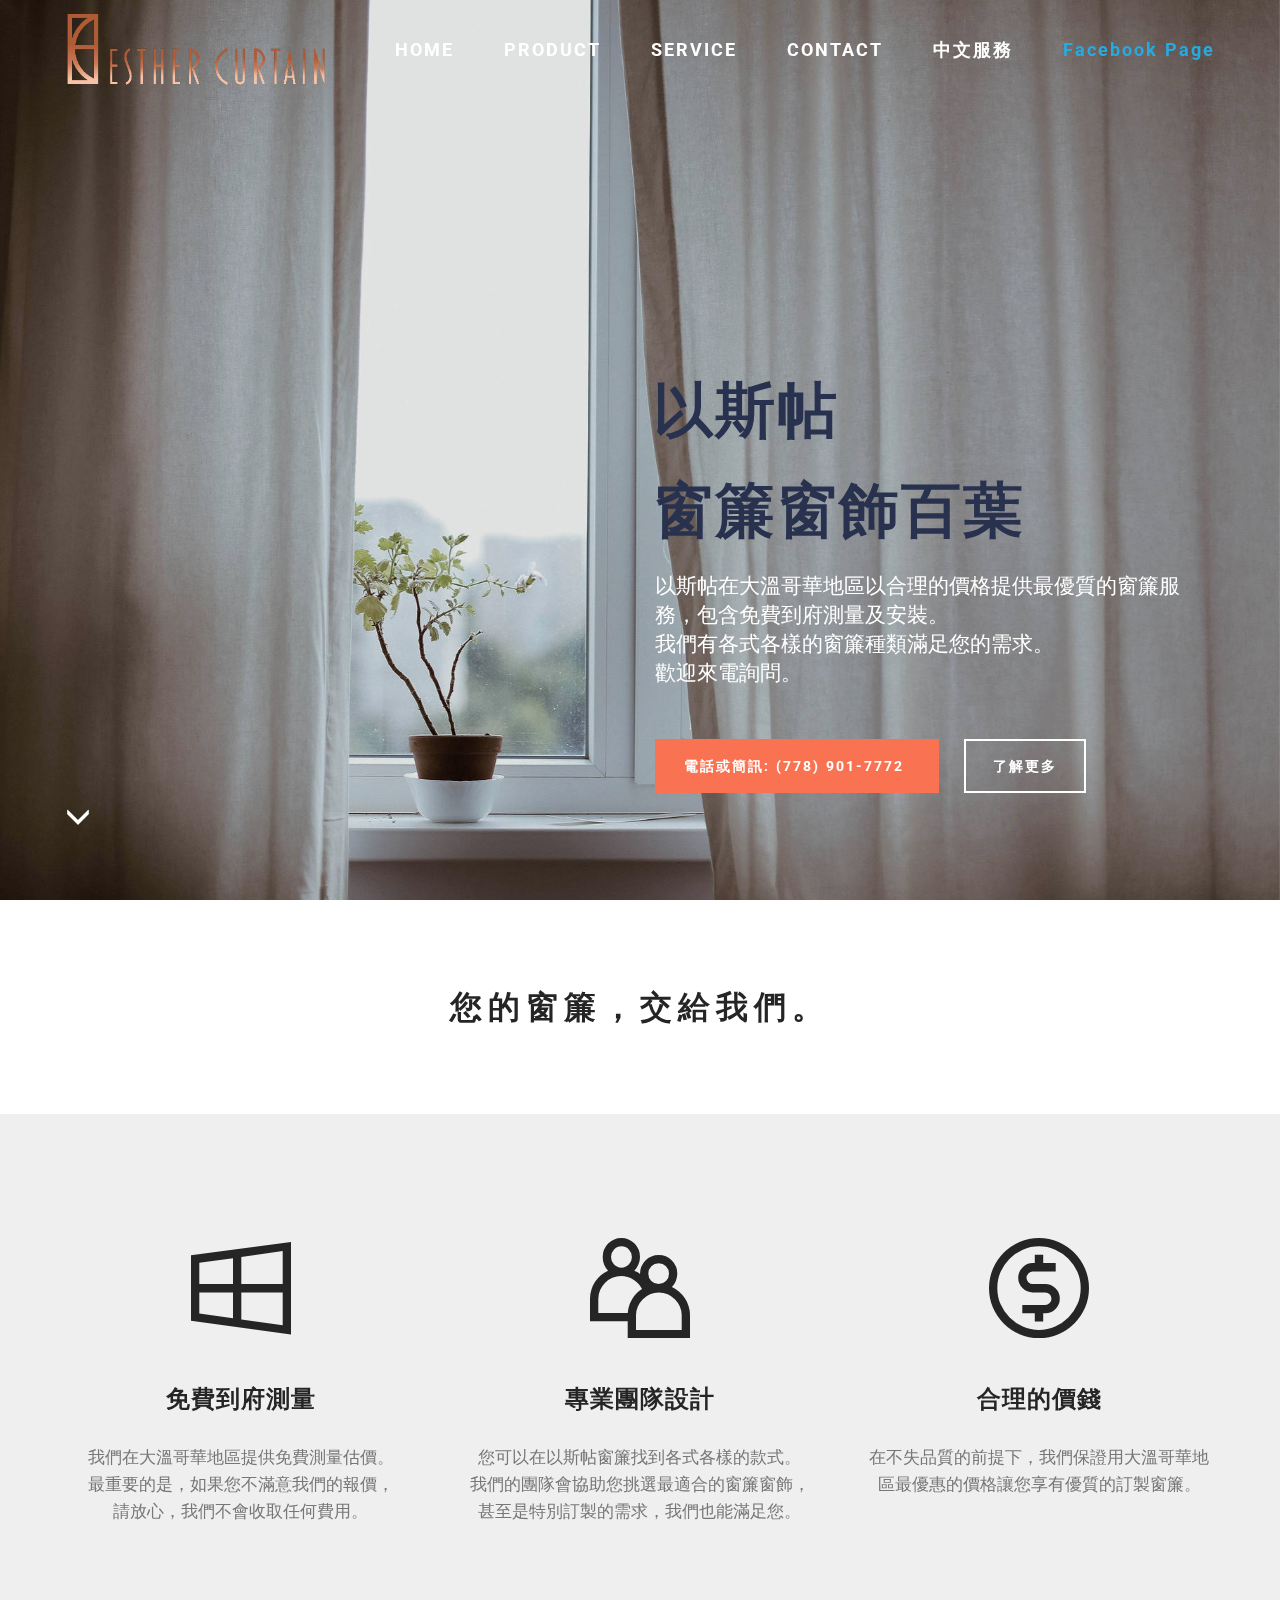
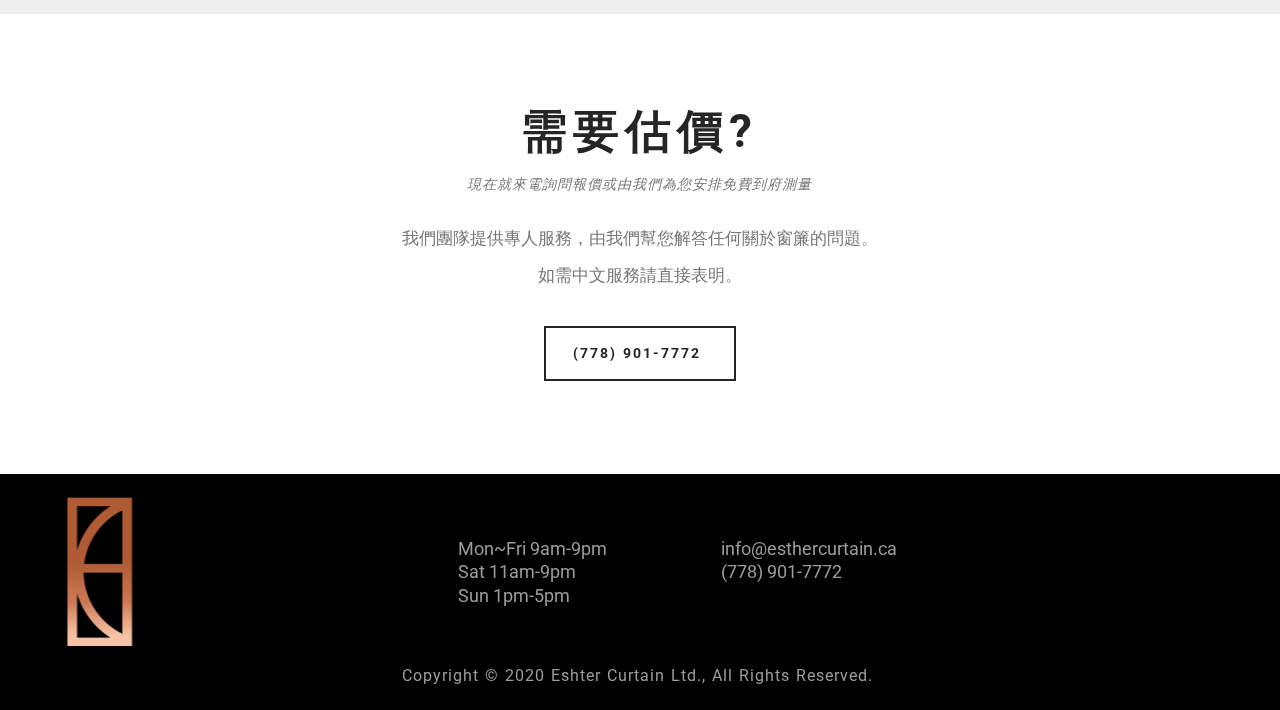
==== commit d4cd0edf: "create github pages" ====
--- a/chinese.html
+++ b/chinese.html
@@ -25,7 +25,7 @@
   
 </head>
 <body>
-  <section class="mbr-navbar mbr-navbar--freeze mbr-navbar--absolute mbr-navbar--sticky mbr-navbar--auto-collapse mbr-navbar--transparent" id="menu-d" data-rv-view="67">
+  <section class="mbr-navbar mbr-navbar--freeze mbr-navbar--absolute mbr-navbar--sticky mbr-navbar--auto-collapse mbr-navbar--transparent" id="menu-d" data-rv-view="17">
     <div class="mbr-navbar__section mbr-section">
         <div class="mbr-section__container container">
             <div class="mbr-navbar__container">
@@ -49,8 +49,8 @@
     </div>
 </section>
 
-<section class="engine"><a href="https://mobirise.info/g">how to build a website for free</a></section><section class="mbr-box mbr-section mbr-section--relative mbr-section--fixed-size mbr-section--full-height mbr-section--bg-adapted mbr-parallax-background mbr-after-navbar" id="header1-e" data-rv-view="69" style="background-image: url(assets/images/mbr-2-1920x1280.jpg);">
-    <div class="mbr-box__magnet mbr-box__magnet--sm-padding mbr-box__magnet--center-left">
+<section class="engine"><a href="https://mobirise.info/j">website templates</a></section><section class="mbr-box mbr-section mbr-section--relative mbr-section--fixed-size mbr-section--full-height mbr-section--bg-adapted mbr-parallax-background" id="header1-e" data-rv-view="19" style="background-image: url(assets/images/mbr-2-1920x1280.jpg);">
+    <div class="mbr-box__magnet mbr-box__magnet--sm-padding mbr-box__magnet--center-left mbr-after-navbar">
         <div class="mbr-overlay" style="opacity: 0.1; background-color: rgb(34, 34, 34);"></div>
         <div class="mbr-box__container mbr-section__container container">
             <div class="mbr-box mbr-box--stretched"><div class="mbr-box__magnet mbr-box__magnet--center-left">
@@ -59,7 +59,7 @@
                         <h1 class="mbr-hero__text"><br><br>以斯帖<br><br>窗簾窗飾百葉</h1>
                         <p class="mbr-hero__subtext"><br>以斯帖在大溫哥華地區以合理的價格提供最優質的窗簾服務，包含免費到府測量及安裝。<br>我們有各式各樣的窗簾種類滿足您的需求。<br>歡迎來電詢問。</p>
                     </div>
-                    <div class="mbr-buttons btn-inverse mbr-buttons--left"><a class="mbr-buttons__btn btn btn-lg btn-danger animated fadeInUp delay" href="sms:6042628116">電話或簡訊: (778) 655-7222&nbsp;<br></a> <a class="mbr-buttons__btn btn btn-lg btn-default animated fadeInUp delay" href="service.html#features1-m">了解更多</a></div>
+                    <div class="mbr-buttons btn-inverse mbr-buttons--left"><a class="mbr-buttons__btn btn btn-lg btn-danger animated fadeInUp delay" href="sms:6042628116">電話或簡訊: (778) 901-7772&nbsp;<br></a> <a class="mbr-buttons__btn btn btn-lg btn-default animated fadeInUp delay" href="service.html#features1-m">了解更多</a></div>
                 </div></div>
             </div></div>
         </div>
@@ -71,7 +71,7 @@
     </div>
 </section>
 
-<section class="mbr-section" id="header3-f" data-rv-view="72">
+<section class="mbr-section" id="header3-f" data-rv-view="22">
     <div class="mbr-section__container container mbr-section__container--isolated">
         <div class="mbr-header mbr-header--wysiwyg row">
             <div class="col-sm-8 col-sm-offset-2">
@@ -82,7 +82,7 @@
     </div>
 </section>
 
-<section class="mbr-section mbr-section--relative mbr-section--fixed-size" id="features1-g" data-rv-view="74" style="background-color: rgb(239, 239, 239);">
+<section class="mbr-section mbr-section--relative mbr-section--fixed-size" id="features1-g" data-rv-view="24" style="background-color: rgb(239, 239, 239);">
     
     
     <div class="mbr-section__container container mbr-section__container--std-top-padding" style="padding-top: 124px;">
@@ -146,7 +146,7 @@
     </div>
 </section>
 
-<section class="mbr-section mbr-section--relative mbr-section--fixed-size" id="msg-box3-h" data-rv-view="77" style="background-color: rgb(255, 255, 255);">
+<section class="mbr-section mbr-section--relative mbr-section--fixed-size" id="msg-box3-h" data-rv-view="27" style="background-color: rgb(255, 255, 255);">
     
     <div class="mbr-section__container container mbr-section__container--first" style="padding-top: 93px;">
         <div class="mbr-header mbr-header--wysiwyg row">
@@ -164,13 +164,13 @@
     <div class="mbr-section__container container mbr-section__container--last" style="padding-bottom: 93px;">
         <div class="row">
             <div class="col-sm-8 col-sm-offset-2">
-                <div class="mbr-buttons mbr-buttons--center"><a class="mbr-buttons__btn btn btn-lg btn-default" href="tel:6042628116">(778) 655-7222&nbsp;<br></a></div>
-            </div>
-        </div>
-    </div>
-</section>
-
-<section class="mbr-section mbr-section--relative mbr-section--fixed-size" id="contacts1-i" data-rv-view="80" style="background-color: rgb(0, 0, 0);">
+                <div class="mbr-buttons mbr-buttons--center"><a class="mbr-buttons__btn btn btn-lg btn-default" href="tel:6042628116">(778) 901-7772&nbsp;<br></a></div>
+            </div>
+        </div>
+    </div>
+</section>
+
+<section class="mbr-section mbr-section--relative mbr-section--fixed-size" id="contacts1-i" data-rv-view="30" style="background-color: rgb(0, 0, 0);">
     
     <div class="mbr-section__container container">
         <div class="mbr-contacts mbr-contacts--wysiwyg row" style="padding-top: 15px; padding-bottom: 15px;">
@@ -186,7 +186,7 @@
                     </div>
                     <div class="col-sm-4">
                         <p class="mbr-contacts__text"><br><br>info@esthercurtain.ca
-<br>(778) 655-7222
+<br>(778) 901-7772
 <br><br></p>
                     </div>
                     <div class="col-sm-4"></div>
@@ -196,7 +196,7 @@
     </div>
 </section>
 
-<footer class="mbr-section mbr-section--relative mbr-section--fixed-size" id="footer1-j" data-rv-view="82" style="background-color: rgb(0, 0, 0);">
+<footer class="mbr-section mbr-section--relative mbr-section--fixed-size" id="footer1-j" data-rv-view="32" style="background-color: rgb(0, 0, 0);">
     
     <div class="mbr-section__container container">
         <div class="mbr-footer mbr-footer--wysiwyg row" style="padding-top: 0px; padding-bottom: 24.6px;">
--- a/assets/mobirise/css/mbr-additional.css
+++ b/assets/mobirise/css/mbr-additional.css
@@ -226,3 +226,25 @@
   font-size: 16px;
   text-align: center;
 }
+#menu-s .mbr-brand__name {
+  font-size: 16px;
+}
+#menu-s.mbr-navbar--stuck .mbr-navbar__section {
+  background: #404040;
+}
+#menu-s .mbr-navbar__hamburger {
+  color: #ffffff;
+}
+#menu-s .mbr-navbar__items a {
+  font-size: 18px;
+}
+#contacts1-t B {
+  font-size: 18px;
+}
+#contacts1-t P {
+  font-size: 18px;
+}
+#footer1-u P {
+  font-size: 16px;
+  text-align: center;
+}
--- a/assets/mobirise/css/mbr-additional.css
+++ b/assets/mobirise/css/mbr-additional.css
@@ -226,3 +226,25 @@
   font-size: 16px;
   text-align: center;
 }
+#menu-s .mbr-brand__name {
+  font-size: 16px;
+}
+#menu-s.mbr-navbar--stuck .mbr-navbar__section {
+  background: #404040;
+}
+#menu-s .mbr-navbar__hamburger {
+  color: #ffffff;
+}
+#menu-s .mbr-navbar__items a {
+  font-size: 18px;
+}
+#contacts1-t B {
+  font-size: 18px;
+}
+#contacts1-t P {
+  font-size: 18px;
+}
+#footer1-u P {
+  font-size: 16px;
+  text-align: center;
+}
